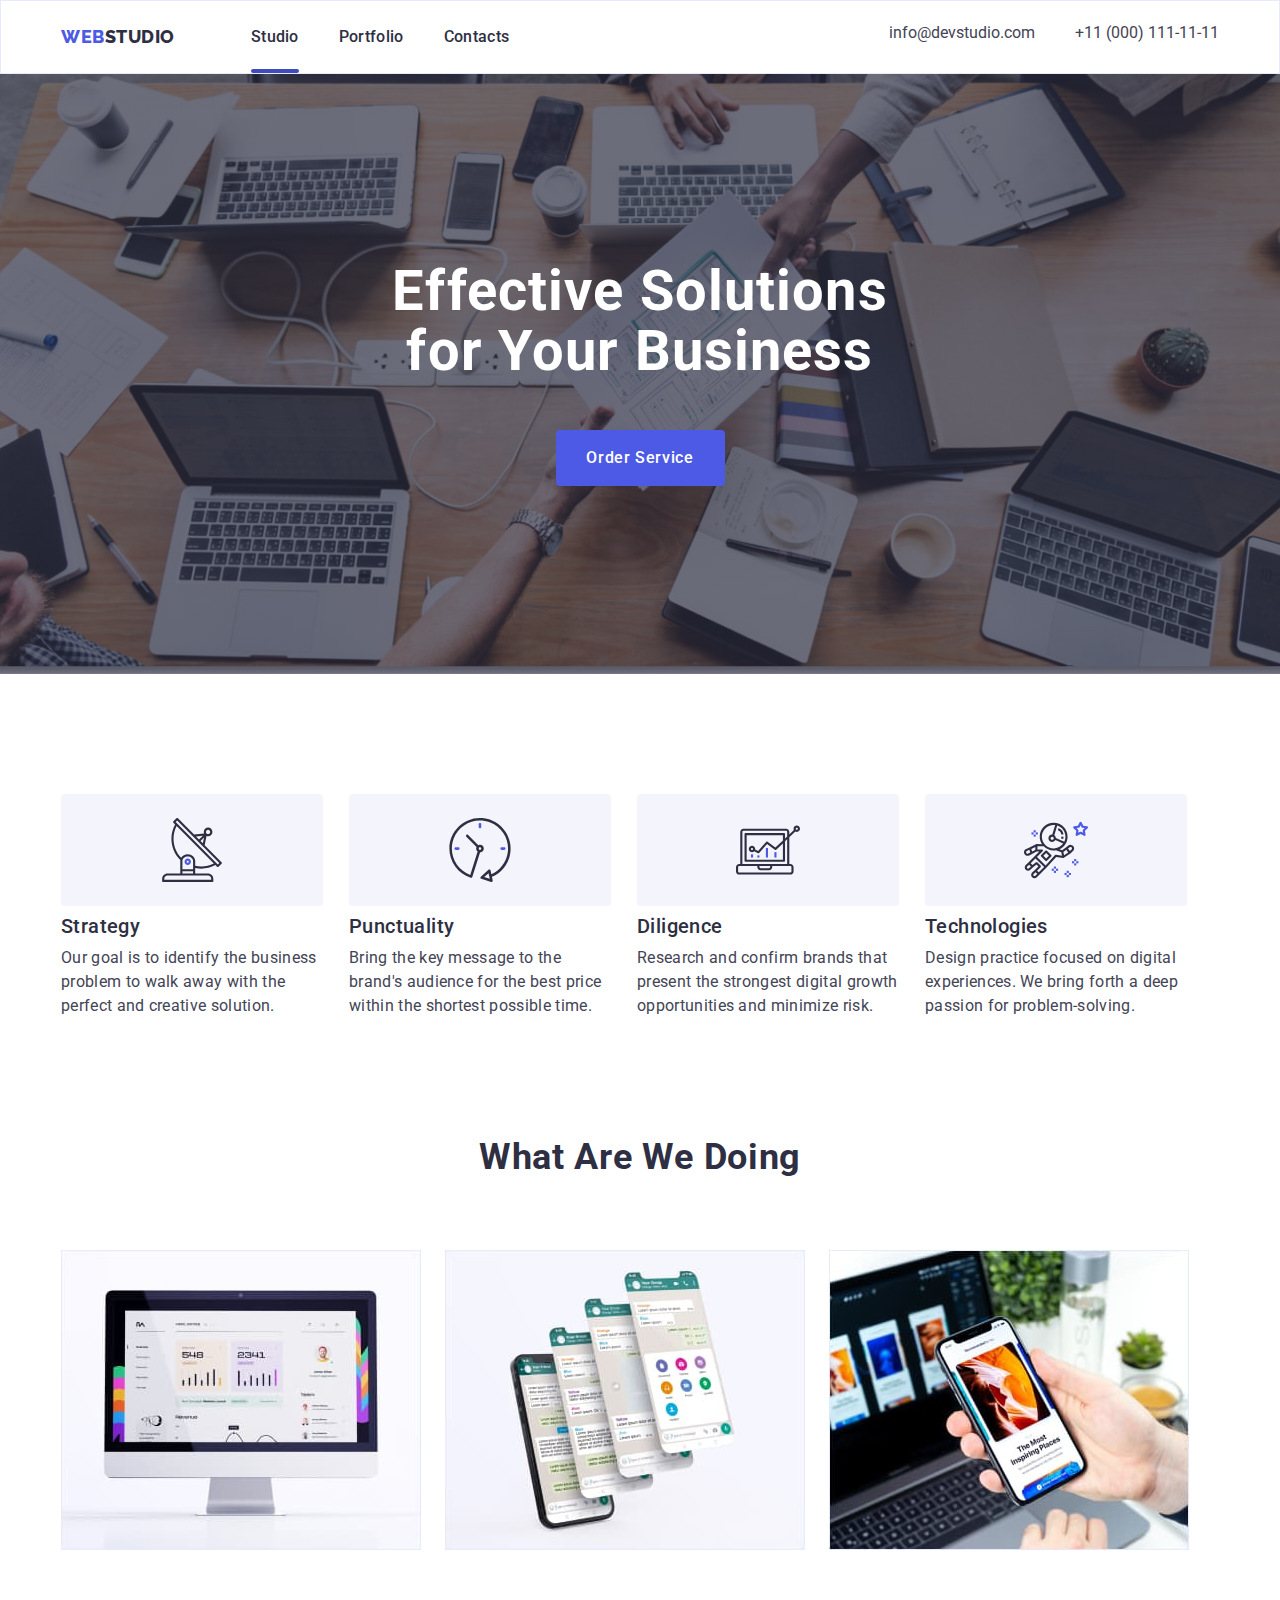
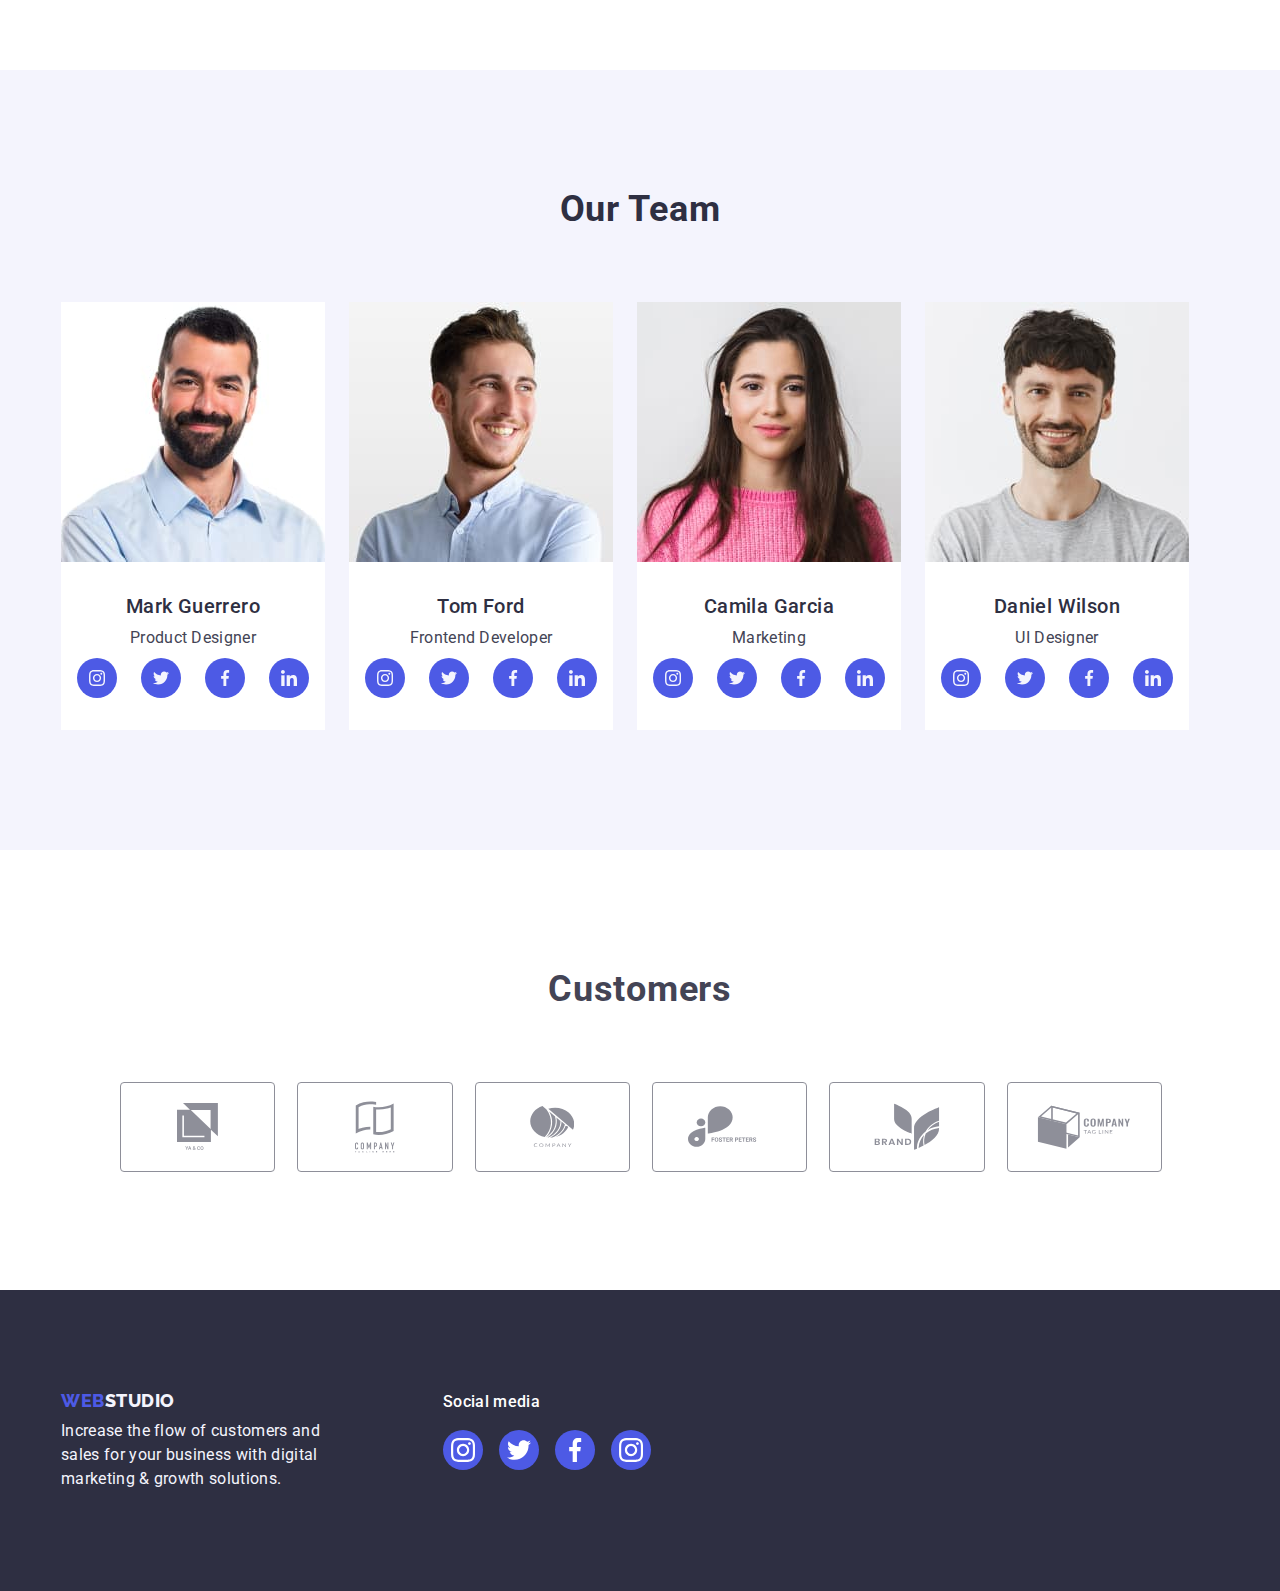
==== index.html @ bb065ab0 "new home work" ====
<!DOCTYPE html>
<html lang="en">
  <head>
    <meta charset="UTF-8" />
    <meta http-equiv="X-UA-Compatible" content="IE=edge" />
    <meta name="viewport" content="width=device-width, initial-scale=1.0" />
    <link rel="preconnect" href="https://fonts.googleapis.com" />
    <link rel="preconnect" href="https://fonts.gstatic.com" crossorigin />
    <link
      href="https://fonts.googleapis.com/css2?family=Raleway:wght@800&family=Roboto:wght@400;500;700&display=swap"
      rel="stylesheet"
    />
    <link
      rel="stylesheet"
      href="https://cdnjs.cloudflare.com/ajax/libs/modern-normalize/1.1.0/modern-normalize.min.css"
      integrity="sha512-wpPYUAdjBVSE4KJnH1VR1HeZfpl1ub8YT/NKx4PuQ5NmX2tKuGu6U/JRp5y+Y8XG2tV+wKQpNHVUX03MfMFn9Q=="
      crossorigin="anonymous"
      referrerpolicy="no-referrer"
    />
    <link rel="stylesheet" href="css/styles.css" />

    <title>webstudio</title>
  </head>
  <body>
    <!-- -----------------------------heder-----------------------  -->
    <header class="top-header">
      <div class="contejner header-cobntejner">
        <nav class="navigation">
          <a class="logo link" href="./index.html"
            >Web<span class="logo-color">Studio</span></a
          >
          <ul class="header-list list">
            <li class="header-item">
              <a class="header-link link curent" href="./index.html">Studio</a>
            </li>
            <li class="header-item">
              <a class="header-link link" href="./portfolio.html">Portfolio</a>
            </li>
            <li class="header-item">
              <a class="header-link link" href="">Contacts</a>
            </li>
          </ul>
        </nav>

        <address class="header-address">
          <ul class="header-address-list list">
            <li class="header-address-item">
              <a class="mail-list link" href="mailto:info@devstudio.com"
                >info@devstudio.com</a
              >
            </li>
            <li>
              <a class="mail-list link" href="tel:+110001111111"
                >+11 (000) 111-11-11</a
              >
            </li>
          </ul>
        </address>
      </div>
    </header>
    <main class="main-sektor">
      <!-- ---------------------------section1------------------------- -->

      <section class="hero">
        <div class="contejner hero-contejner">
          <h1 class="hero-text">Effective Solutions for Your Business</h1>
          <button class="hero-btn" data-modal-open type="button">Order Service</button>
        </div>
      </section>

      <!-- ----------------------------section2------------------------ -->
      <section class="setion-produkt-procesing">
        <div class="contejner products-procesing-contejner">
          <h2 class="hidden-sektion" hidden>main page</h2>
          <ul class="products-procesing list">
            <li class="list-produkt">
              <div class="produkt-item-wrap">
                <a class="produkt-icon-link" href="">
                  <svg class="produkt-icon" width="64" height="64">
                    <use href="./images/icons.svg#icon-antenna"></use>
                  </svg>
                </a>
                <h3 class="products-procesing-title">Strategy</h3>
                <p class="products-procesing-text">
                  Our goal is to identify the business problem to walk away with
                  the perfect and creative solution.
                </p>
              </div>
            </li>
            <li class="list-produkt">
              <div class="produkt-item-wrap">
                <a class="produkt-icon-link" href="">
                  <svg class="produkt-icon" width="64" height="64">
                    <use href="./images/icons.svg#icon-clock"></use>
                  </svg>
                </a>
                <h3 class="products-procesing-title">Punctuality</h3>
                <p class="products-procesing-text">
                  Bring the key message to the brand's audience for the best
                  price within the shortest possible time.
                </p>
              </div>
            </li>
            <li class="list-produkt">
              <div class="produkt-item-wrap">
                <a class="produkt-icon-link" href="">
                  <svg class="produkt-icon" width="64" height="64">
                    <use href="./images/icons.svg#icon-diagram"></use>
                  </svg>
                </a>
                <h3 class="products-procesing-title">Diligence</h3>
                <p class="products-procesing-text">
                  Research and confirm brands that present the strongest digital
                  growth opportunities and minimize risk.
                </p>
              </div>
            </li>
            <li class="list-produkt">
              <div class="produkt-item-wrap">
                <a class="produkt-icon-link" href="">
                  <svg class="produkt-icon" width="64" height="64">
                    <use href="./images/icons.svg#icon-astronaut"></use>
                  </svg>
                </a>
                <h3 class="products-procesing-title">Technologies</h3>
                <p class="products-procesing-text">
                  Design practice focused on digital experiences. We bring forth
                  a deep passion for problem-solving.
                </p>
              </div>
            </li>
          </ul>
        </div>
      </section>
      <!-- ----------------------------sectione3--------------------------- -->
      <section class="projekt">
        <div class="projekt-contejner contejner">
          <h2 class="projekt-title">What are we doing</h2>
          <ul class="projekt-list list">
            <li>
              <img
                class="projekt-foto"
                src="./images/section-3-index/img1.jpg"
                alt="komputer"
                height="300"
                width="360"
              />
            </li>
            <li>
              <img
                class="projekt-foto"
                src="./images/section-3-index/img2.jpg"
                alt="mesenges"
                height="300"
                width="360"
              />
            </li>
            <li>
              <img
                class="projekt-foto"
                src="./images/section-3-index/img3.jpg"
                alt="optimization"
                height="300"
                width="360"
              />
            </li>
          </ul>
        </div>
      </section>
      <!-- ----------------------------section4-------------------------- -->
      <section class="team-sektion">
        <div class="team-contejner contejner">
          <h2 class="team">Our Team</h2>
          <ul class="team-item list">
            <li class="team-list-foto">
              <img
                class="team-foto"
                src="./images/sektione-4-index/markguerrero.jpg"
                alt="Mark Guerrero Product Designer"
                height="260"
                width="264"
              />
              <div class="text-contejner">
                <h3 class="team-name">Mark Guerrero</h3>
                <p class="team-position">Product Designer</p>
                <ul class="team-soc-list list">
                  <li class="team-soc-item">
                    <a href="" class="team-soc-link link">
                      <svg class="team-icon" width="16" height="16">
                    <use href="./images/icons.svg#icon-instagram"></use>
                  </svg>
                    </a>
                  </li>
                  <li class="team-soc-item">
                    <a href="" class="team-soc-link link">
                      <svg class="team-icon" width="16" height="16">
                    <use href="./images/icons.svg#icon-twitter"></use>
                  </svg>
                    </a>
                  </li>
                  <li class="team-soc-item">
                    <a href="" class="team-soc-link link">
                      <svg class="team-icon" width="16" height="16">
                    <use href="./images/icons.svg#icon-facebook"></use>
                  </svg>
                    </a>
                  </li>
                  <li class="team-soc-item">
                    <a href="" class="team-soc-link link">
                      <svg class="team-icon" width="16" height="16">
                    <use href="./images/icons.svg#icon-linkedin"></use>
                  </svg>
                    </a>
                  </li>
                </ul>
              </div>
            </li>

            <li class="team-list-foto">
              <img
                class="team-foto"
                src="./images/sektione-4-index/fomford.jpg"
                alt="Tom Ford Frontend Developer"
                height="260"
                width="264"
              />
              <div class="text-contejner">
                <h3 class="team-name">Tom Ford</h3>
                <p class="team-position">Frontend Developer</p>
                <ul class="team-soc-list list">
                  <li class="team-soc-item">
                    <a href="" class="team-soc-link link">
                      <svg class="team-icon" width="16" height="16">
                    <use href="./images/icons.svg#icon-instagram"></use>
                  </svg>
                    </a>
                  </li>
                  <li class="team-soc-item">
                    <a href="" class="team-soc-link link">
                      <svg class="team-icon" width="16" height="16">
                    <use href="./images/icons.svg#icon-twitter"></use>
                  </svg>
                    </a>
                  </li>
                  <li class="team-soc-item">
                    <a href="" class="team-soc-link link">
                      <svg class="team-icon" width="16" height="16">
                    <use href="./images/icons.svg#icon-facebook"></use>
                  </svg>
                    </a>
                  </li>
                  <li class="team-soc-item">
                    <a href="" class="team-soc-link link">
                      <svg class="team-icon" width="16" height="16">
                    <use href="./images/icons.svg#icon-linkedin"></use>
                  </svg>
                    </a>
                  </li>
              </div>
            </li>

            <li class="team-list-foto">
              <img
                class="team-foto"
                src="./images/sektione-4-index/camilacarcia.jpg"
                alt="Camila Garcia Marketing"
                height="260"
                width="264"
              />
              <div class="text-contejner">
                <h3 class="team-name">Camila Garcia</h3>
                <p class="team-position">Marketing</p>
                <ul class="team-soc-list list">
                  <li class="team-soc-item">
                    <a href="" class="team-soc-link link">
                      <svg class="team-icon" width="16" height="16">
                    <use href="./images/icons.svg#icon-instagram"></use>
                  </svg>
                    </a>
                  </li>
                  <li class="team-soc-item">
                    <a href="" class="team-soc-link link">
                      <svg class="team-icon" width="16" height="16">
                    <use href="./images/icons.svg#icon-twitter"></use>
                  </svg>
                    </a>
                  </li>
                  <li class="team-soc-item">
                    <a href="" class="team-soc-link link">
                      <svg class="team-icon" width="16" height="16">
                    <use href="./images/icons.svg#icon-facebook"></use>
                  </svg>
                    </a>
                  </li>
                  <li class="team-soc-item">
                    <a href="" class="team-soc-link link">
                      <svg class="team-icon" width="16" height="16">
                    <use href="./images/icons.svg#icon-linkedin"></use>
                  </svg>
                    </a>
                  </li>
              </div>
            </li>

            <li class="team-list-foto">
              <img
                class="team-foto"
                src="./images/sektione-4-index/danielwilson.jpg"
                alt="Daniel Wilson UI Designer"
                height="260"
                width="264"
              />
              <div class="text-contejner">
                <h3 class="team-name">Daniel Wilson</h3>
                <p class="team-position">UI Designer</p>
                <ul class="team-soc-list list">
                  <li class="team-soc-item">
                    <a href="" class="team-soc-link link">
                      <svg class="team-icon" width="16" height="16">
                    <use href="./images/icons.svg#icon-instagram"></use>
                  </svg>
                    </a>
                  </li>
                  <li class="team-soc-item">
                    <a href="" class="team-soc-link link">
                      <svg class="team-icon" width="16" height="16">
                    <use href="./images/icons.svg#icon-twitter"></use>
                  </svg>
                    </a>
                  </li>
                  <li class="team-soc-item">
                    <a href="" class="team-soc-link link">
                      <svg class="team-icon" width="16" height="16">
                    <use href="./images/icons.svg#icon-facebook"></use>
                  </svg>
                    </a>
                  </li>
                  <li class="team-soc-item">
                    <a href="" class="team-soc-link link">
                      <svg class="team-icon" width="16" height="16">
                    <use href="./images/icons.svg#icon-linkedin"></use>
                  </svg>
                    </a>
                  </li>
              </div>
            </li>
          </ul>
        </div>
      </section>

      <!-- ----------------------------sektion 5-------------------------- -->

      <section class="customers">
        <h2 class="customers-title">customers</h2>
        <ul class="customers-list list">
          <li class="customers-item">
            <a href="" class="customers-link link">
              <svg class="custom-icon" width="41" height="47">
                <use href="./images/icons.svg#icon-group1"></use>
              </svg>
            </a>
          </li>
          <li class="customers-item">
            <a href="" class="customers-link link">
              <svg class="custom-icon" width="40" height="52">
                <use href="./images/icons.svg#icon-group2"></use>
              </svg>
            </a>
          </li>
          <li class="customers-item">
            <a href="" class="customers-link link">
              <svg class="custom-icon" width="44" height="41">
                <use href="./images/icons.svg#icon-group3"></use>
              </svg>
            </a>
          </li>
          <li class="customers-item">
            <a href="" class="customers-link link">
              <svg class="custom-icon" width="84" height="41">
                <use href="./images/icons.svg#icon-group4"></use>
              </svg>
            </a>
          </li>
          <li class="customers-item">
            <a href="" class="customers-link link">
              <svg class="custom-icon" width="104" height="47">
                <use href="./images/icons.svg#icon-group5"></use>
              </svg>
            </a>
          </li>
          <li class="customers-item">
            <a href="" class="customers-link link">
              <svg class="custom-icon" width="94" height="44">
                <use href="./images/icons.svg#icon-group6"></use>
              </svg>
            </a>
          </li>
        </ul>
      </section>
    </main>
    <!--------------------- footer ----------------- -->

    <footer class="bottom-sektion">
      <div class="contejner">
        <ul class="footer-list list" >
          <li class="footer-item">
            <a class="logo-footer link" href="./index.html"
              >Web<span class="logo-color-footer">Studio</span></a>
            <p class="footer-text">
              Increase the flow of customers and sales for your business with
              digital marketing & growth solutions.
            </p>
          </li>
          <li>
            <p class="social-text">Social media</p>
            <ul class="footer-soc-list list">
                  <li class="footer-soc-item">
                    <a href="" class="footer-soc-link link">
                      <svg class="footer-icon" width="24" height="24">
                    <use href="./images/icons.svg#icon-instagram"></use>
                  </svg>
                    </a>
                  </li>
                  <li class="footer-soc-item">
                    <a href="" class="footer-soc-link link">
                      <svg class="footer-icon" width="24" height="24">
                    <use href="./images/icons.svg#icon-twitter"></use>
                  </svg>
                    </a>
                  </li>
                  <li class="footer-soc-item">
                    <a href="" class="footer-soc-link link">
                      <svg class="footer-icon" width="24" height="24">
                    <use href="./images/icons.svg#icon-facebook"></use>
                  </svg>
                    </a>
                  </li>
                  <li class="footer-soc-item">
                    <a href="" class="footer-soc-link link">
                      <svg class="footer-icon" width="24" height="24">
                    <use href="./images/icons.svg#icon-instagram"></use>
                  </svg>
                </a>
          </li>
        </ul>
      </div>
    </footer>
    <div class="backdrop is-hidden" data-modal>
      <div class="modal">
        <button class="modal-btn" type="button"  data-modal-close>x</button>
    </div>
    <script src="./js/modal.js">

    </script>
  <script src="https: //unpkg.com/aos@2.3.1/dist/aos.js"></script>
  <script>
    AOS. init(); 
  </script>
  </body>
</html>
---- css/styles.css ----
body{ max-width: 1440px;
font-family: "Roboto", sans-serif;
color: #434455;
background-color: #FFFFFF;
padding: 0;
margin: 0 auto;
}
.list{ list-style: none; 
    padding: 0;
    margin: 0;
}

h1, h2, h3, h4, h5, h6{ margin: 0; }

p{ margin: 0;}


.link{ text-decoration: none;

}
:root {
    --color-slate: #8E8F99;
    --brand-color: #3f51b5;
    --color-ocean: #404BBF;}

/* -----------heder----------- */
.top-header{border: solid 1px #E7E9FC;
    box-shadow: 
    0px 2px 1px rgba(46, 47, 66, 0.08),
    0px 1px 1px rgba(46, 47, 66, 0.16),
    0px 1px 6px rgba(46, 47, 66, 0.08);
}
.navigation{
    display: flex;
    margin-right: auto;
    

}
.contejner{
width: 1158px;
margin: auto;
padding: 0 15px;


}
.header-cobntejner{
    display: flex;
}
.logo{ 
    font-family: "Raleway", sans-serif;
    font-style: normal;
    font-weight: 800;
    font-size: 18px;
    line-height: 1.17;
    display: flex;
    align-items: center;
    letter-spacing: 0.03em;
    text-transform: uppercase;
    color:#4d5ae5;
    margin-right: 76px;


}
.logo-color{
color:#2e2f42
}


.header-list{
display: flex;

}


.header-link{
    display: flex;
    font-weight: 500;
    font-size: 16px;
    line-height: 1.5;
    align-items: center;
    letter-spacing: 0.02em;
    color: #2E2F42;
    padding-top: 24px;
    padding-bottom: 24px;

}

.header-link:is(:hover, :focus){ color:#404BBF;
transition: transform 250ms linear;
}

.curent{
    position: relative;
}

.curent::after {
    content: "";
    width: 100%;
    height: 4px;
    left: 0;
    bottom: 0;
    position: absolute;
    border-radius: 2px;
    background-color: #404BBF;
}

.header-item{margin-right: 40px;}

.header-address{
padding: 20px 0;
}
.header-address-list{
    display: flex;
    gap: 40px;
}
.header-address-item{
    
}

.mail-list{
    font-style: normal;
    font-weight: 400;
    font-size: 16px;
    line-height: 1.5;;
    color: #434455;
    gap: 40px;
}

.mail-list:is(:hover, :focus) {
    color: #404BBF
}

/* -----------section1----------- */
.hero{
    background: #2E2F42;
    background-image:linear-gradient(
        rgba(46, 47, 66, 0.7),
        rgba(46, 47, 66, 0.7)
    ),
    url(../images/hero_bg.jpg);
    background-repeat: no-repeat;
    background-position: center;
    background-size: cover;
    padding: 188px 0;
}
.hero-contejner{

}
.hero-text{
    max-width: 496px;
    font-weight: 700;
    font-size: 56px;
    line-height: 1.07;
    text-align: center;
    letter-spacing: 0.02em;
    color: #FFFFFF;
    margin: auto;
    margin-bottom: 48px;
}


.hero-btn{
    width: 169px;
    height: 56px;
    font-family: "Roboto", sans-serif;
    font-weight: 500;
    font-size: 16px;
    line-height: 1.5;
    display: block;
    align-items: center;
    letter-spacing: 0.04em;
    color: #FFFFFF;
    background: #4D5AE5;
    margin: auto;
    border-radius: 4px;
    border: none;
}

    .hero-btn:is(:hover, :focus) {
    background-color: #404BBF;
    cursor: pointer;
    border: none;}
    



/* ---------------------------------section2------------------------ */
.setion-produkt-procesing{
    padding: 120px 0;
}

.hidden-sektion{
    
}
.products-procesing-contejner{

}

.products-procesing{
display: flex;
}
.products-procesing-title{
    font-weight: 500;
    font-size: 20px;
    line-height: 1.2;
    letter-spacing: 0.02em;
    color: #2E2F42;
    margin-bottom: 8px;
    

}
.produkt-svg-images{
margin-bottom: 8PX;
}
.list-produkt{
    margin-right: 24px;

}

.produkt-item-wrap{
}



.produkt-icon-link{
    width: 262px;
    height: 112px;   
    background: #F4F4FD;
    border-radius: 4px;
    display: flex;
    align-items: center;
    justify-content: center;
    margin-bottom: 8px;
}

.produkt-icon{

}
.products-procesing-text{
    font-weight: 400;
    font-size: 16px;
    line-height: 1.5;
    letter-spacing: 0.02em;
    color: #434455;
    width: 264px;
    
}





/* -----------section3----------- */
.projekt{
padding-bottom: 120px;
}
.projekt-title{
    text-align: center;
    font-weight: 700;
    font-size: 36px;
    line-height: 1.11;
    letter-spacing: 0.02em;
    text-transform: capitalize;
    color: #2e2f42;
    margin: auto;
    margin-bottom: 72px;

}
.projekt-contejner{
    display: flex;
    flex-wrap: wrap;

}

.projekt-list{
    display: flex;
    gap: 24px ;
}
.projekt-foto{
display: block;
    width: 100%;
    height: auto;
}
/* -----------section4----------- */
.team-sektion{
    background-color: #F4F4FD;
    padding: 120px 0;

}

.team-contejner{


}
.team{
    font-weight: 700;
    font-size: 36px;
    line-height: 1.11;
    text-align: center;
    letter-spacing: 0.02em;
    text-transform: capitalize;
    color:#2e2f42;
    margin-bottom: 72px;


}
.team-item{
    display: flex;
    gap: 24px;

}

.team-list-foto{
background-color: #FFFFFF;

}

.team-foto{display: block;
    width: 100%;
    height: auto;

}
.text-contejner{
    padding: 32px 0;
}


.team-name{
    font-weight: 500;
    font-size: 20px;
    line-height: 1.2;
    text-align: center;
    letter-spacing: 0.02em;
    color: #2E2F42;
    margin-bottom: 8px;
}
.team-position{
    font-weight: 400;
    font-size: 16px;
    line-height: 1.5;
    text-align: center;
    letter-spacing: 0.02em;
    margin-bottom: 8px;
}

.team-soc-list {
    display: flex;
    justify-content: center;
    gap: 24px;
}

.team-soc-item {
    width: 40px;
    height: 40px;
}

.team-soc-link {
    width: 100%;
    height: 100%;
    border-radius: 50%;
    background-color: #4D5AE5;
    display: flex;
    align-items: center;
    justify-content: center;
}
.team-soc-link:is(:hover, focus){
    background-color: #404BBF;
}
.team-icon{
    fill: #F4F4FD;
}
.team-foto{

}
/* ------------------sektion 5------------------- */
.customers {padding: 120px;
}

.customers-title {font-family: 'Roboto';
    font-style: normal;
    font-weight: 700;
    font-size: 36px;
    line-height: 1.11;
    text-align: center;
    letter-spacing: 0.02em;
    text-transform: capitalize;
    margin-bottom: 72px;
}

.customers-list {
    display: flex;
    justify-content: center;
    gap: 24px;
}
.customers-link:is(:hover, :focus){
border-color: #404BBF;
    transition: transform 250ms linear;
}
.customers-item {
    width: 168px;
    height: 88px;
}



.customers-link {
    width: 100%;
    height: 100%;
    display: flex;
    align-items: center;
    justify-content: center;
    border: 1px solid #8E8F99;
    border-radius: 4px;
    color: var(--color-slate)
}
.custom-icon {
    fill: var(--color-slate);
}
.customers-link:hover > .custom-icon{
    fill: var(--color-ocean)
}



/* -----------footer----------- */
.bottom-sektion{
    background-color: #2e2f42;
    padding: 100px 0;
}
.footer-list{
    display: flex;

}
.footer-item{

}
.logo-footer{
margin-bottom: 8px;
}

.footer-text {

}
.social-text{
    font-family: 'Roboto';
    font-style: normal;
    font-weight: 500;
    font-size: 16px;
    line-height: 1.5;
    letter-spacing: 0.02em;
    color: #FFFFFF;
    margin-bottom: 16px;
}
.logo-color-footer{
    color: #f4f4fd;
}
.logo-footer{
    font-family: "Raleway", sans-serif;
    font-style: normal;
    font-weight: 800;
    font-size: 18px;
    line-height: 1.17;
    display: flex;
    align-items: center;
    letter-spacing: 0.03em;
    text-transform: uppercase;
    color: #4d5ae5

}

.footer-text{
    font-weight: 400;
    font-size: 16px;
    line-height: 1.5;
    letter-spacing: 0.02em;
    color: #f4f4fd;
    width: 262px;
    margin-right: 120px;
}

.social-text {}

.footer-soc-list {
    display: flex;
    justify-content: center;
    gap: 16px;}

.footer-soc-item {
    width: 40px;
    height: 40px;
    display: inline-block;
}
.footer-soc-item :is(:hover, :focus) {
    background: #31D0AA;
    transition: transform 250ms linear;

}

.footer-soc-link {
    width: 100%;
    height: 100%;
    border-radius: 50%;
    background-color: #4D5AE5;
    display: flex;
    align-items: center;
    justify-content: center;
}


.footer-icon {
    fill: #FFFFFF ;
}
/* ------------------ sektione1(portfolio) ------------- */
.main-sektion{
    padding-top: 96px;
    padding-bottom: 120px ;
}

.filters{

}
.portrtfolio-list {
    display: flex;
    padding-left: 0;
    margin-bottom: 72px ;
    justify-content: center;
    gap: 24px;

}
img{display: block;
max-width: 100%;
height: auto;}
.portfolio-item{
}

.filters-btn{
    font-family: "Roboto", sans-serif;
    font-weight: 500;
    font-size: 16px;
    line-height: 1.5;
    display: flex;
    align-items: center;
    text-align: center;
    letter-spacing: 0.04em;
    color: #4d5ae5;
    background-color:#F4F4FD transparent;
    cursor: pointer;
    padding: 12px 24px 12px 24px;
    border-radius: 4px;
    display: flex;
    border: 1px solid #E7E9FC;
    flex-direction: row;
    align-items: center;
    height: 48px;
    background: #F4F4FD;
}

    .filters-btn:is(:hover, :focus) {
    color: #FFFFFF;
    background-color: #404BBF;
    cursor: pointer;
    box-shadow:
    0px 1px 6px rgba(46, 47, 66, 0.08),
    0px 1px 1px rgba(46, 47, 66, 0.16),
    0px 2px 1px rgba(46, 47, 66, 0.08);
}
.btn-contejner{
    border: bottom, left, right,#E7E9FC  1px; 
    padding: 32px;
}
/* ------------------ sektione2 (portfolio) ------------- */
.sektion-btn{

}
.lisr-item-btn{


}

.btn-list {
    display: flex;
    flex-wrap: wrap;
    gap: 48px 24px;
}

.lisr-item-btn {}

.contejner-porfolio-wrap {
    position: relative;
    overflow: hidden;
}

.img-btn {
    display: block;
    ;
}

.lisr-item-btn:hover {
    box-shadow:
        0px 1px 6px rgba(46, 47, 66, 0.08),
        0px 1px 1px rgba(46, 47, 66, 0.16),
        0px 2px 1px rgba(46, 47, 66, 0.08);
}

.lisr-item-btn:hover .portfolio-cover-text {
    transform: translate(0);
}

.portfolio-cover-text {
    position: absolute;
    padding: 40px;
    top: 0;
    background-color: #4D5AE5;
    font-size: 18px;
    font-weight: 600;
    color: #ffffff;
    height: 100%;
    transform: translateY(100%);
    transition: transform 250ms ease-in-out;
    overflow: auto;
}

.sektion-btn-name-app {
    font-weight: 500;
    font-size: 20px;
    line-height: 1.2;
    letter-spacing: 0.02em;
    color: #2E2F42;
    margin-bottom: 8px;
}

.sektion-btn-text {
    font-weight: 400;
    font-size: 16px;
    line-height: 1.5;
    letter-spacing: 0.02em;
    color: #434455;
}

.btn-contejner {
    border-right-width: 1px;
    border-right-style: solid;
    border-right-color: #E7E9FC;
    border-bottom-width: 1px;
    border-bottom-style: solid;
    border-bottom-color: #E7E9FC;
    border-left-width: 1px;
    border-left-style: solid;
    border-left-color: #E7E9FC;}

.backdrop{
    position: fixed;
    top: 0;
    width: 100%;
    height: 100%;
    background-color: rgba(46, 47, 66, 0.4);
    transition: opacity 250ms ease-in-out, visibility 250ms ease-in-out;
}

.modal{
    width: 408px;
    min-height: 576px;
    background-color: #fff;
    border-radius: 4px;
    position: absolute;
    top: 50%;
    left: 50%;
    transform: translate(-50%, -50%) scale(1);
    transition: transform 250ms ease-in-out;
    padding: 20px;
}
.backdrop.is-hidden .modal{
    transform: translate(-50%, -50%) scaleY(0);
}

.modal-btn{
    width: 24px;
    height: 24px;
    border-radius: 50px;
    border-color: transparent;
    display: block;
    margin-left: auto;
    fill: #8E8F99;
    border: solid 1px #999;
}
.modal:hover{fill: #404bbf;

}
.is-hidden{
opacity: 0;
visibility: hidden;
pointer-events: none;
}
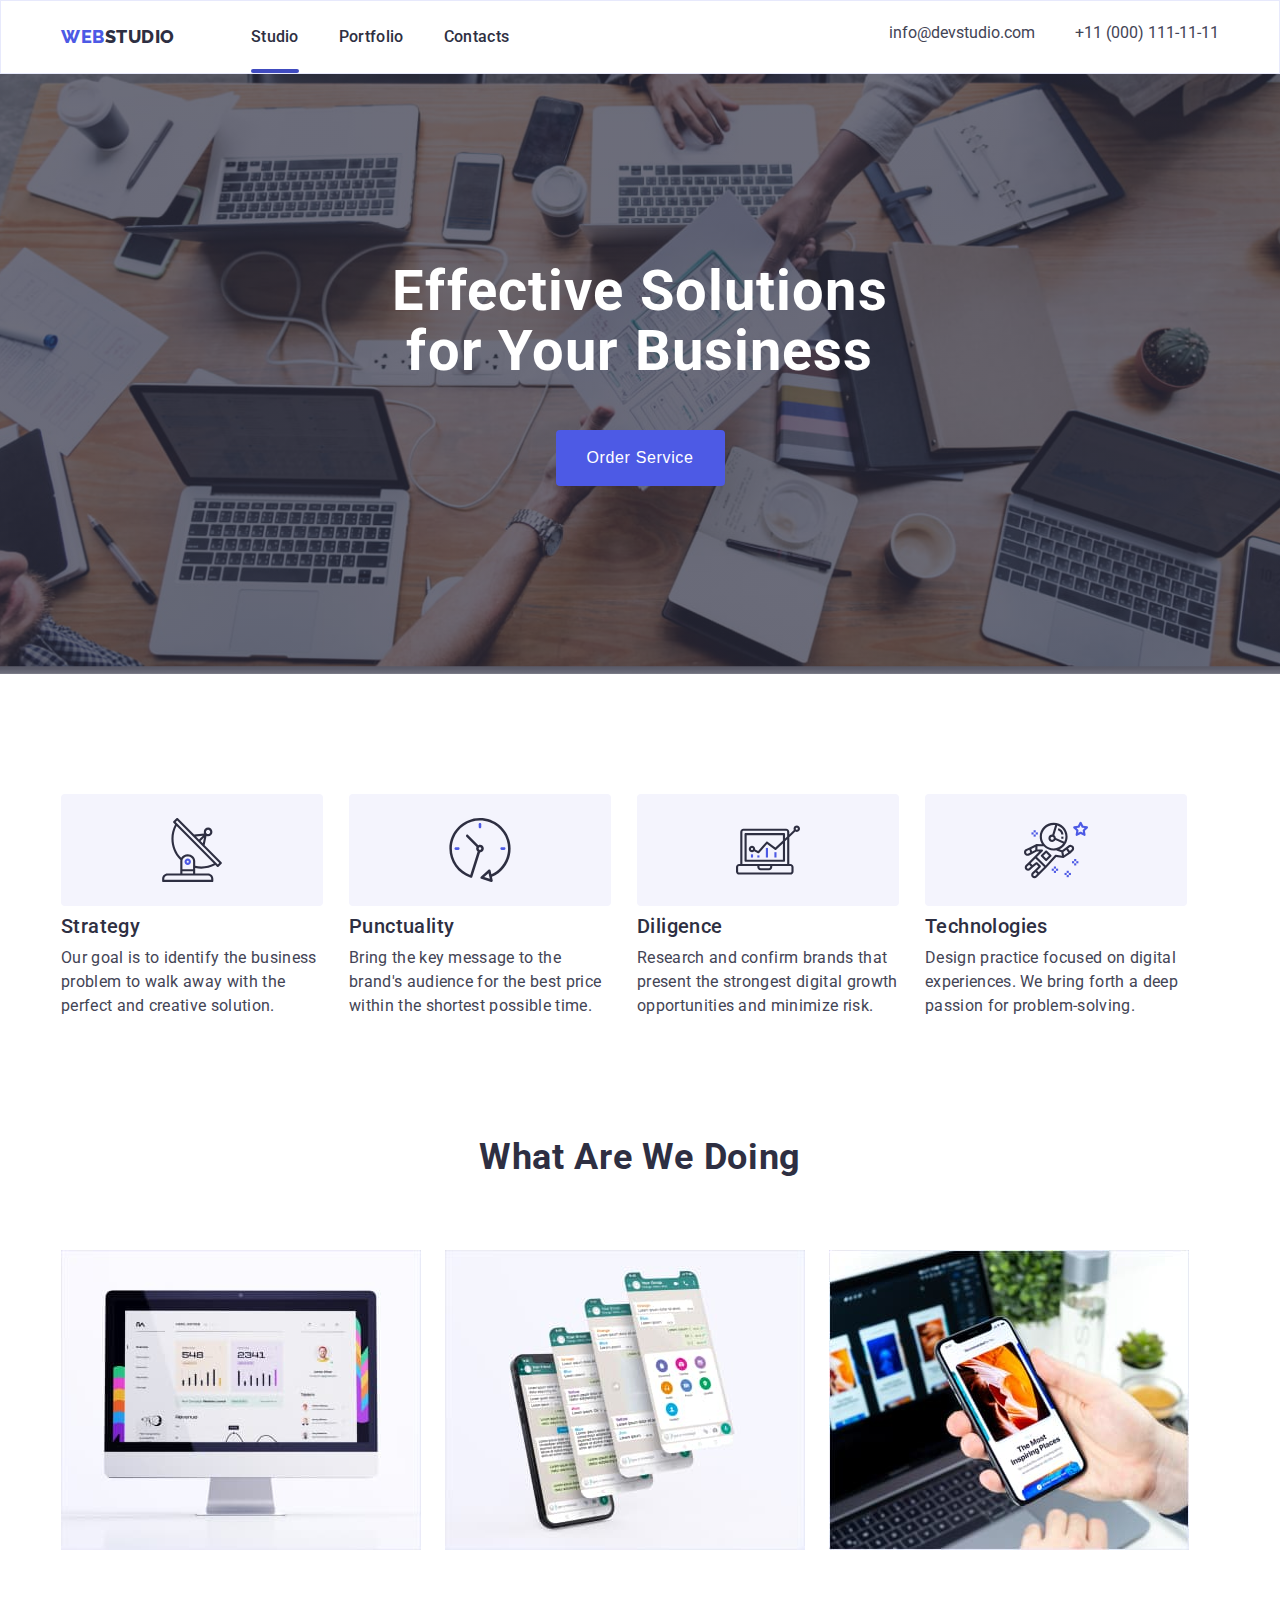
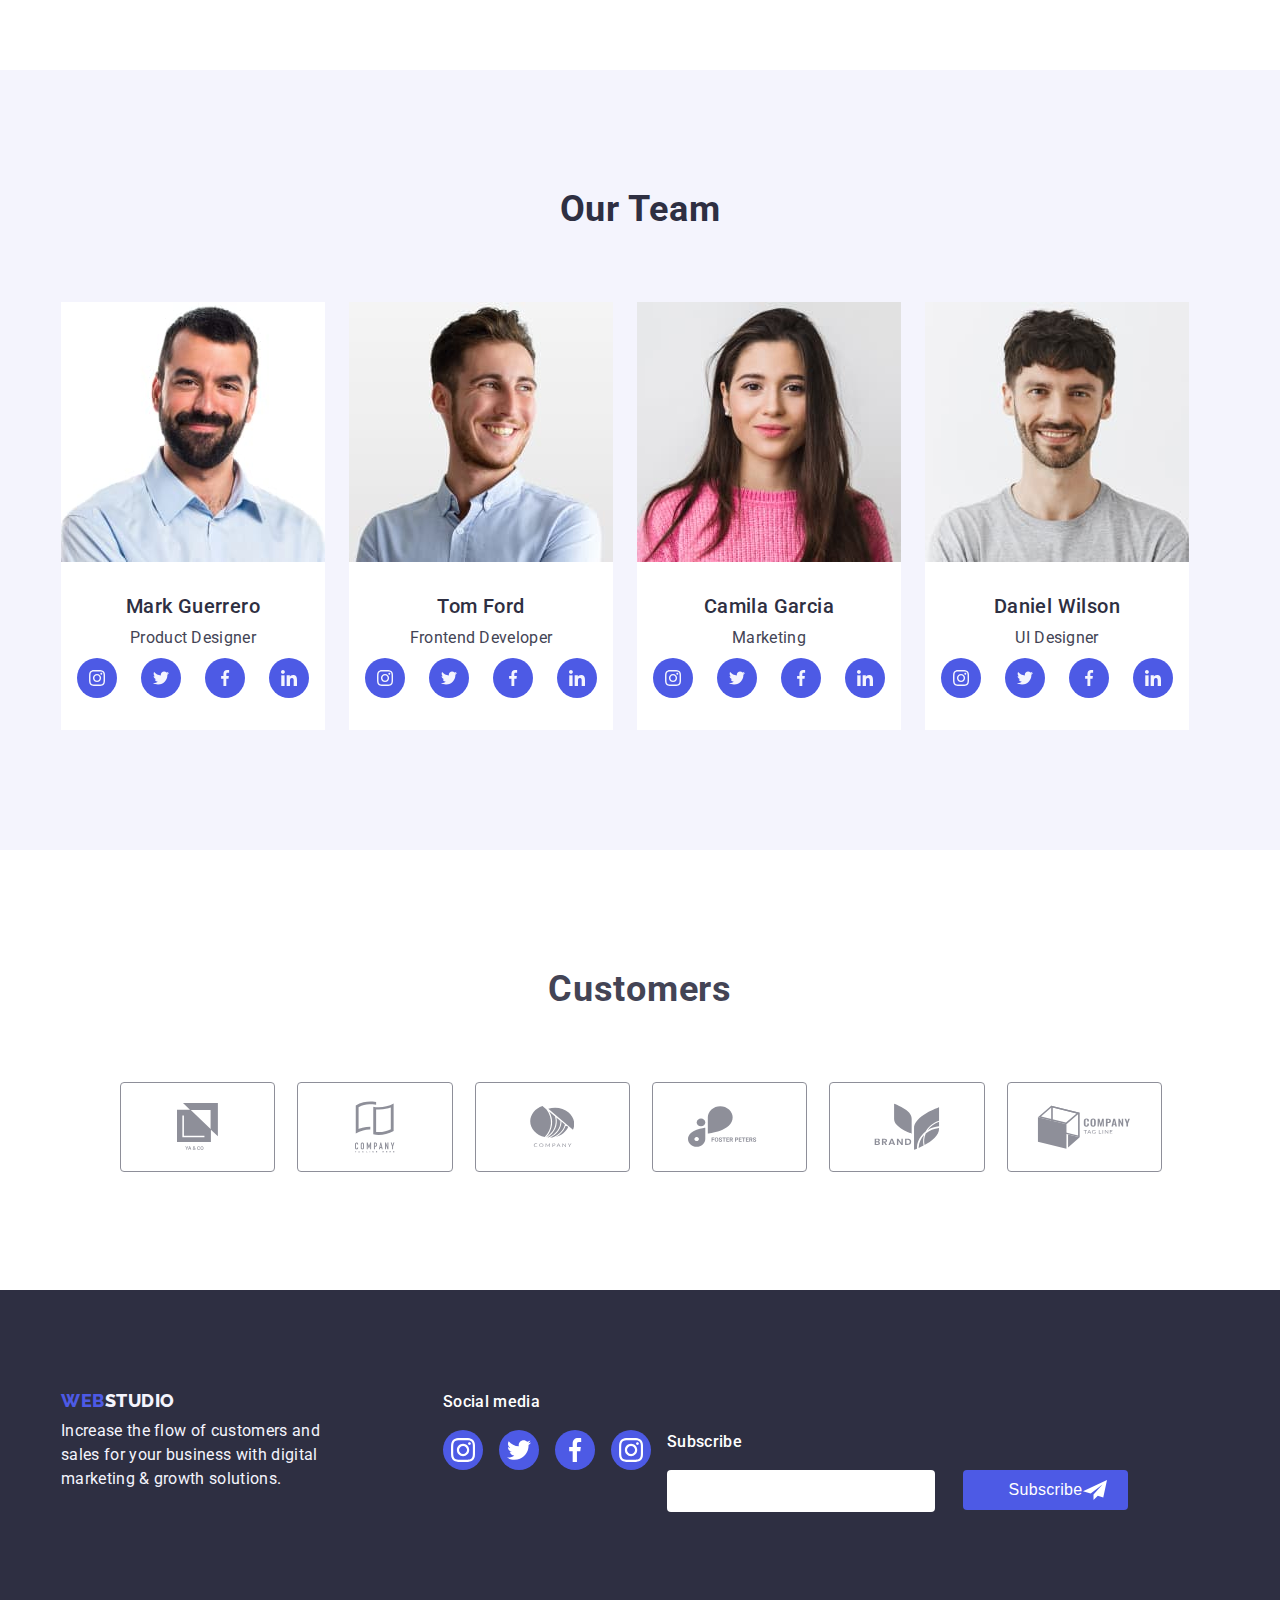
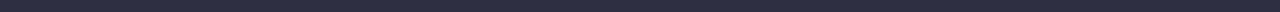
==== commit ce4083c0: "update" ====
--- a/index.html
+++ b/index.html
@@ -442,12 +442,97 @@
                   </svg>
                 </a>
           </li>
+          <li class="subscribe-sectione">
+            <form>
+            <div class="sub-btn-wrap">
+            <label >
+              <span class="subscribe-titel">Subscribe</span>
+              <div></div><input 
+              name="email"
+              class="sub-input"
+              type="email"
+              required="E-mail">
+            </label>
+            <button class="sub-btn">Subscribe<svg class="sub-icons" weigth="24px" height="24px">
+              <use href="./images/icons.svg#icon-frame"></use></svg></button></div></div></form>
+          </li>
         </ul>
       </div>
     </footer>
+    <!-- -------------------------------modal--------------------------------- -->
     <div class="backdrop is-hidden" data-modal>
       <div class="modal">
         <button class="modal-btn" type="button"  data-modal-close>x</button>
+        <p class="modal-titel">Leave your contacts and we will call you back</p>
+        <form class="modal-form">
+          <div class="input-contejner">
+            <label  class="modal-label">
+              <span class="label-text">
+              Name
+            </span>
+            <div class="modal-wrap">
+              <input 
+            type="text" 
+            name="name" 
+            class="modal-input" 
+            placeholder="" required />
+          </label>
+          <svg class="modal-icons" weith="18" height="24">
+              <use href="./images/icons.svg#icon-person">
+              </use>
+            </svg></div></div>
+            <div class="input-contejner">
+          <label  class="modal-label">
+            <span class="label-text">
+              Phone
+            </span>
+            <div class="modal-wrap">
+              <input 
+            type="text" 
+            name="name" 
+            class="modal-input" 
+            placeholder=""/>
+            </label>
+            <svg class="modal-icons" weith="18" height="24">
+              <use href="./images/icons.svg#icon-phone-black-18dp-1">
+              </use>
+            </svg></div></div>
+            <div class="input-contejner">
+          <label  class="modal-label">
+            <span class="label-text">
+              Email
+            </span>
+            <div class="modal-wrap">
+              <input 
+            type="email" 
+            name="name" 
+            class="modal-input" 
+            placeholder="" required />
+            </label>
+            <svg class="modal-icons" weith="18" height="24">
+              <use href="./images/icons.svg#icon-email">
+              </use>
+            </svg></div></div>
+            <div class="input-contejner">
+          <label class="modal-label" 
+            for="user-text">Comments<textarea 
+            name="user-text" 
+            id="user-text" 
+            class="modal-textarea" 
+            placeholder="Text input"></textarea></label></div>
+
+            <div class="input-contejner"  >
+              <input 
+              class="input-check visuallv-hidden" 
+              id="privacy" 
+              name="privacy"
+              type="checkbox"
+              value="tru">
+              <label class="check-text" for="privacy" >&nbsp I accept the terms and conditions of the <a href="privaci polici"> &nbspPrivaci Polici</a></label>
+            </div>
+          
+          <button type="submit" class="send-btn">Send</button> 
+        </form>
     </div>
     <script src="./js/modal.js">
 
--- a/css/styles.css
+++ b/css/styles.css
@@ -112,9 +112,6 @@
 .header-address-list{
     display: flex;
     gap: 40px;
-}
-.header-address-item{
-    
 }
 
 .mail-list{
@@ -143,9 +140,7 @@
     background-size: cover;
     padding: 188px 0;
 }
-.hero-contejner{
-
-}
+
 .hero-text{
     max-width: 496px;
     font-weight: 700;
@@ -162,7 +157,6 @@
 .hero-btn{
     width: 169px;
     height: 56px;
-    font-family: "Roboto", sans-serif;
     font-weight: 500;
     font-size: 16px;
     line-height: 1.5;
@@ -478,12 +472,17 @@
     margin-right: 120px;
 }
 
-.social-text {}
+.social-text {
+    width: 208px;
+    display: flex;
+}
 
 .footer-soc-list {
     display: flex;
     justify-content: center;
-    gap: 16px;}
+    gap: 16px;
+
+}
 
 .footer-soc-item {
     width: 40px;
@@ -636,7 +635,29 @@
     letter-spacing: 0.02em;
     color: #434455;
 }
-
+.sub-btn{
+    width: 165px;
+    height: 40px;
+    border-radius: 4px;
+    background-color: #4D5AE5;
+    border: none;
+    color: #FFFFFF;
+    font-weight: 500;
+    font-size: 16px;
+    line-height: 24px;
+    letter-spacing: 0.02em;
+    color: #FFFFFF;
+}
+.sub-btn-wrap{
+
+}
+.sub-icons{
+width: 24px;
+height: 24px;
+position: absolute;
+fill: #FFFFFF;
+
+}
 .btn-contejner {
     border-right-width: 1px;
     border-right-style: solid;
@@ -646,12 +667,39 @@
     border-bottom-color: #E7E9FC;
     border-left-width: 1px;
     border-left-style: solid;
-    border-left-color: #E7E9FC;}
+    border-left-color: #E7E9FC;
+}
+
+.subscribe-sectione{
+
+}
+
+
+.subscribe-titel{
+    font-weight: 500;
+    font-size: 16px;
+    line-height: 24px;
+    letter-spacing: 0.02em;
+    color: #FFFFFF; display: flex;
+
+}
+.sub-input{
+    width: 264px;
+    height: 40px;
+    margin: 16px 24px 0 0;
+    border-radius: 4px;
+    border: none;
+    font-style: normal;
+    font-weight: 400;
+    font-size: 12px;
+}
+
+/* -----------------------------MODAL---------------------------- */
 
 .backdrop{
     position: fixed;
     top: 0;
-    width: 100%;
+    width: 1440px;
     height: 100%;
     background-color: rgba(46, 47, 66, 0.4);
     transition: opacity 250ms ease-in-out, visibility 250ms ease-in-out;
@@ -659,7 +707,7 @@
 
 .modal{
     width: 408px;
-    min-height: 576px;
+    min-height: 584px;
     background-color: #fff;
     border-radius: 4px;
     position: absolute;
@@ -683,11 +731,137 @@
     fill: #8E8F99;
     border: solid 1px #999;
 }
-.modal:hover{fill: #404bbf;
-
-}
+
+
 .is-hidden{
 opacity: 0;
 visibility: hidden;
 pointer-events: none;
+}
+.modal-titel{ 
+    font-style: 16px;
+    font-weight: 500;
+    text-align: center;
+    line-height: 24px;
+    letter-spacing: 0.02em;
+    color: #2E2F42;
+    margin-top: 24px;
+    margin-bottom: 16px;
+}
+.modal-wrap{
+    position: relative;
+}
+
+.modal-input{
+    width: 100%;
+    height: 40px;
+    border: 1px solid rgba(46, 47, 66, 0.4);
+    border-radius: 4px;
+    padding-left: 38px;
+    outline: transparent;
+    
+}
+
+.modal-input:focus {
+    border-color: #4D5AE5;
+}
+
+.modal-input:focus + .modal-icons {
+    fill: #4D5AE5;
+}
+
+.modal-icons{width: 18px;
+    position: absolute;
+    left: 16px;
+    top: 50%;
+    transform: translateY(-50%);
+}
+
+.input-contejner{
+    margin-bottom: 8px;
+}
+
+.modal-label {
+    font-weight: 400;
+    font-size: 12px;
+    letter-spacing: 0.01em;
+    color: #8E8F99;
+}
+
+.modal-label::placeholder{
+    font-size: 12px;
+    color:rgba(46, 47, 66, 0.4);
+}
+
+.modal-label span{
+    display: block;
+    margin-bottom: 4px;
+}
+
+.send-btn{
+    display: flex;
+    width: 169px;
+    height: 56px;
+    align-items: center;
+    background: #4D5AE5;
+    box-shadow: 0px 4px 4px rgba(0, 0, 0, 0.15);
+    border-radius: 4px;
+    font-weight: 500;
+    font-size: 16px;
+    line-height: 1.5;
+    color: #FFFFFF;
+    border: none;
+    margin: 0 auto;
+    letter-spacing: 0.04em;
+    justify-content: center;
+}
+.modal-textarea{
+    width: 100%;
+    height: 120px;
+    border: 1px solid rgba(46, 47, 66, 0.4);
+    border-radius: 4px;
+    padding: 16px;
+    outline: transparent;
+    font-weight: 400;
+    font-size: 12px;
+    resize: none;
+}
+.modal-textarea:focus {
+    border-color: #4D5AE5;
+}
+.check-text {
+    font-weight: 400;
+    font-size: 12px;
+    letter-spacing: 0.04em;
+    color: #8E8F99;
+    display: flex;
+    align-items: center;
+    margin: 16px 0 24px;
+}
+.check-text::before {
+    content: '';
+    width: 16px;
+    height: 16px;
+    border: 1px solid rgba(46, 47, 66, 0.4);
+    border-radius: 2px;
+}
+.input-check:checked + .check-text::before {
+    background-color: #4D5AE5;
+    border: none;
+    background-image: url(../images/check.svg);
+    background-position: center;
+    background-repeat: no-repeat;
+
+}
+.visuallv-hidden { 
+    position: absolute;
+    width: 1px;
+    height: 1px;
+    margin: -1px;
+    border: 0;
+    padding: 0;
+    white-space: nowrap;
+    clip-path: inset (100%);
+    clip: rect(0 0 0 0);
+    overflow: hidden;
 }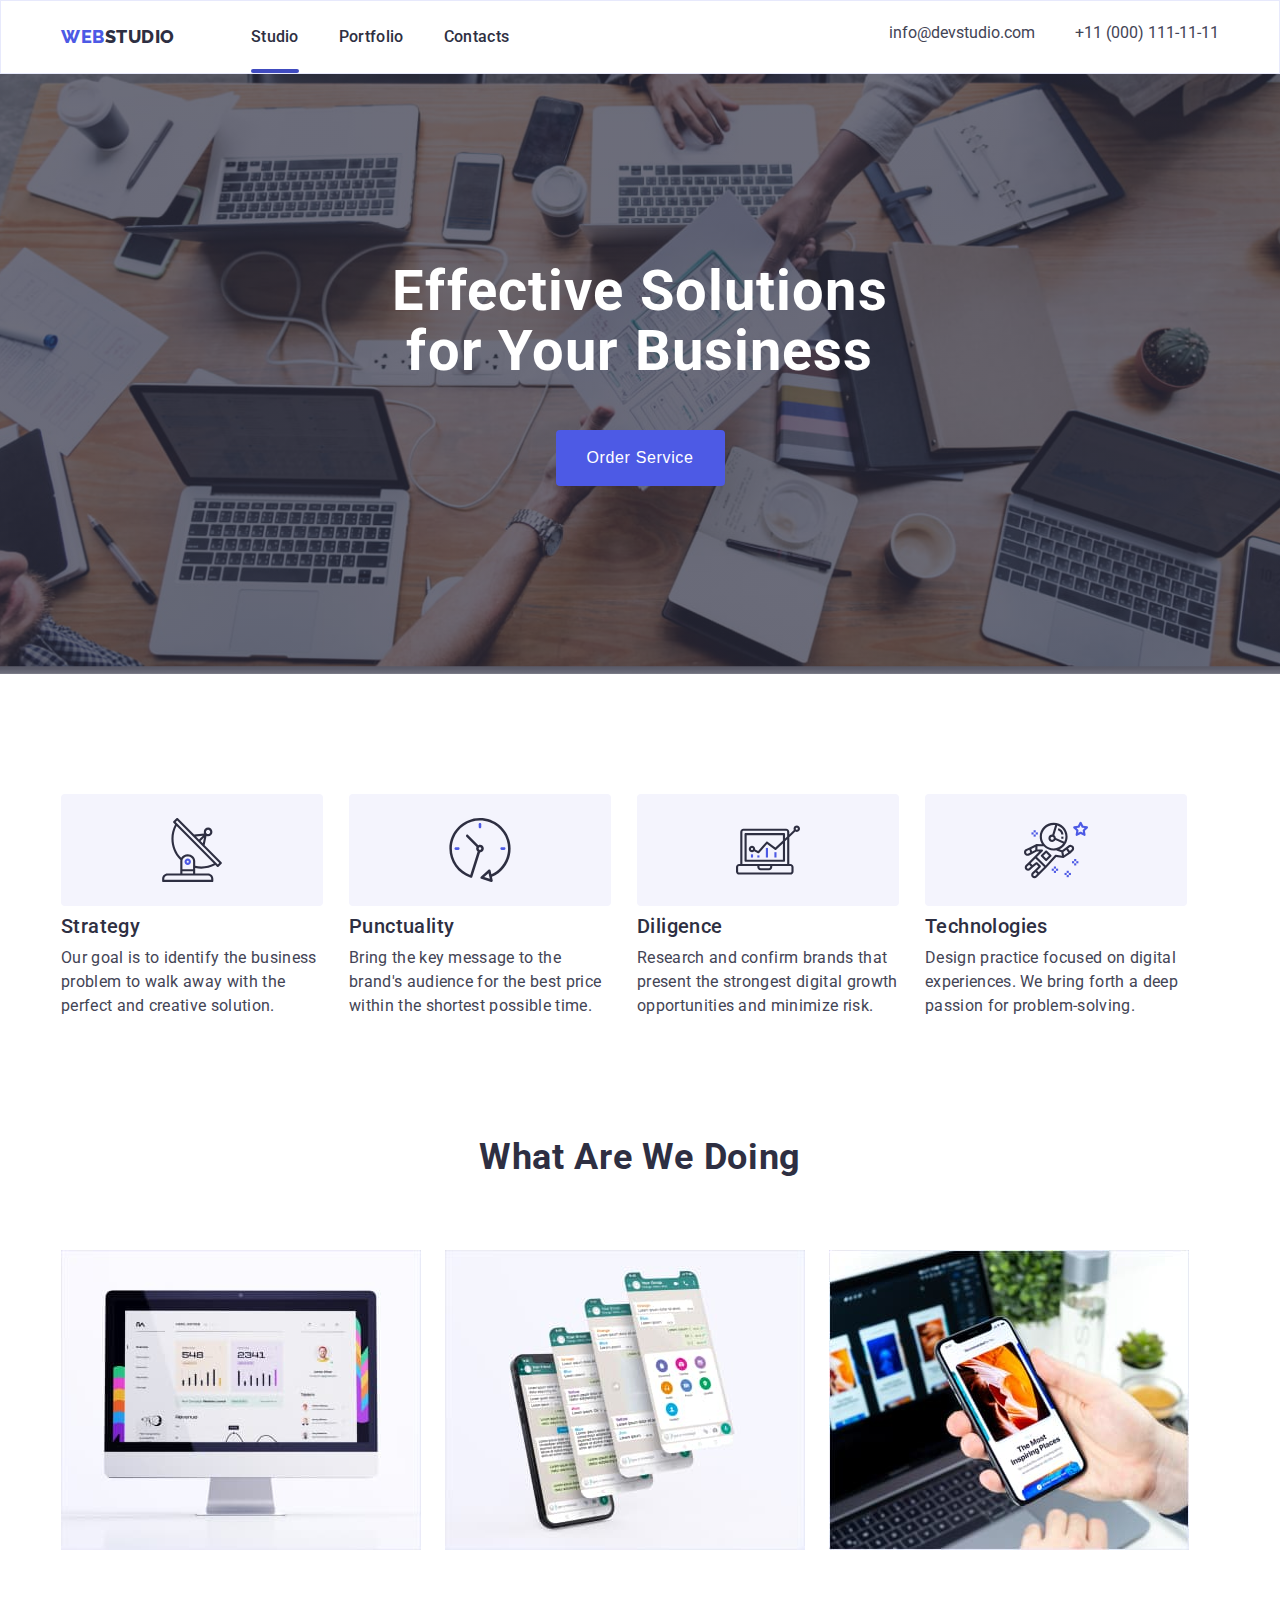
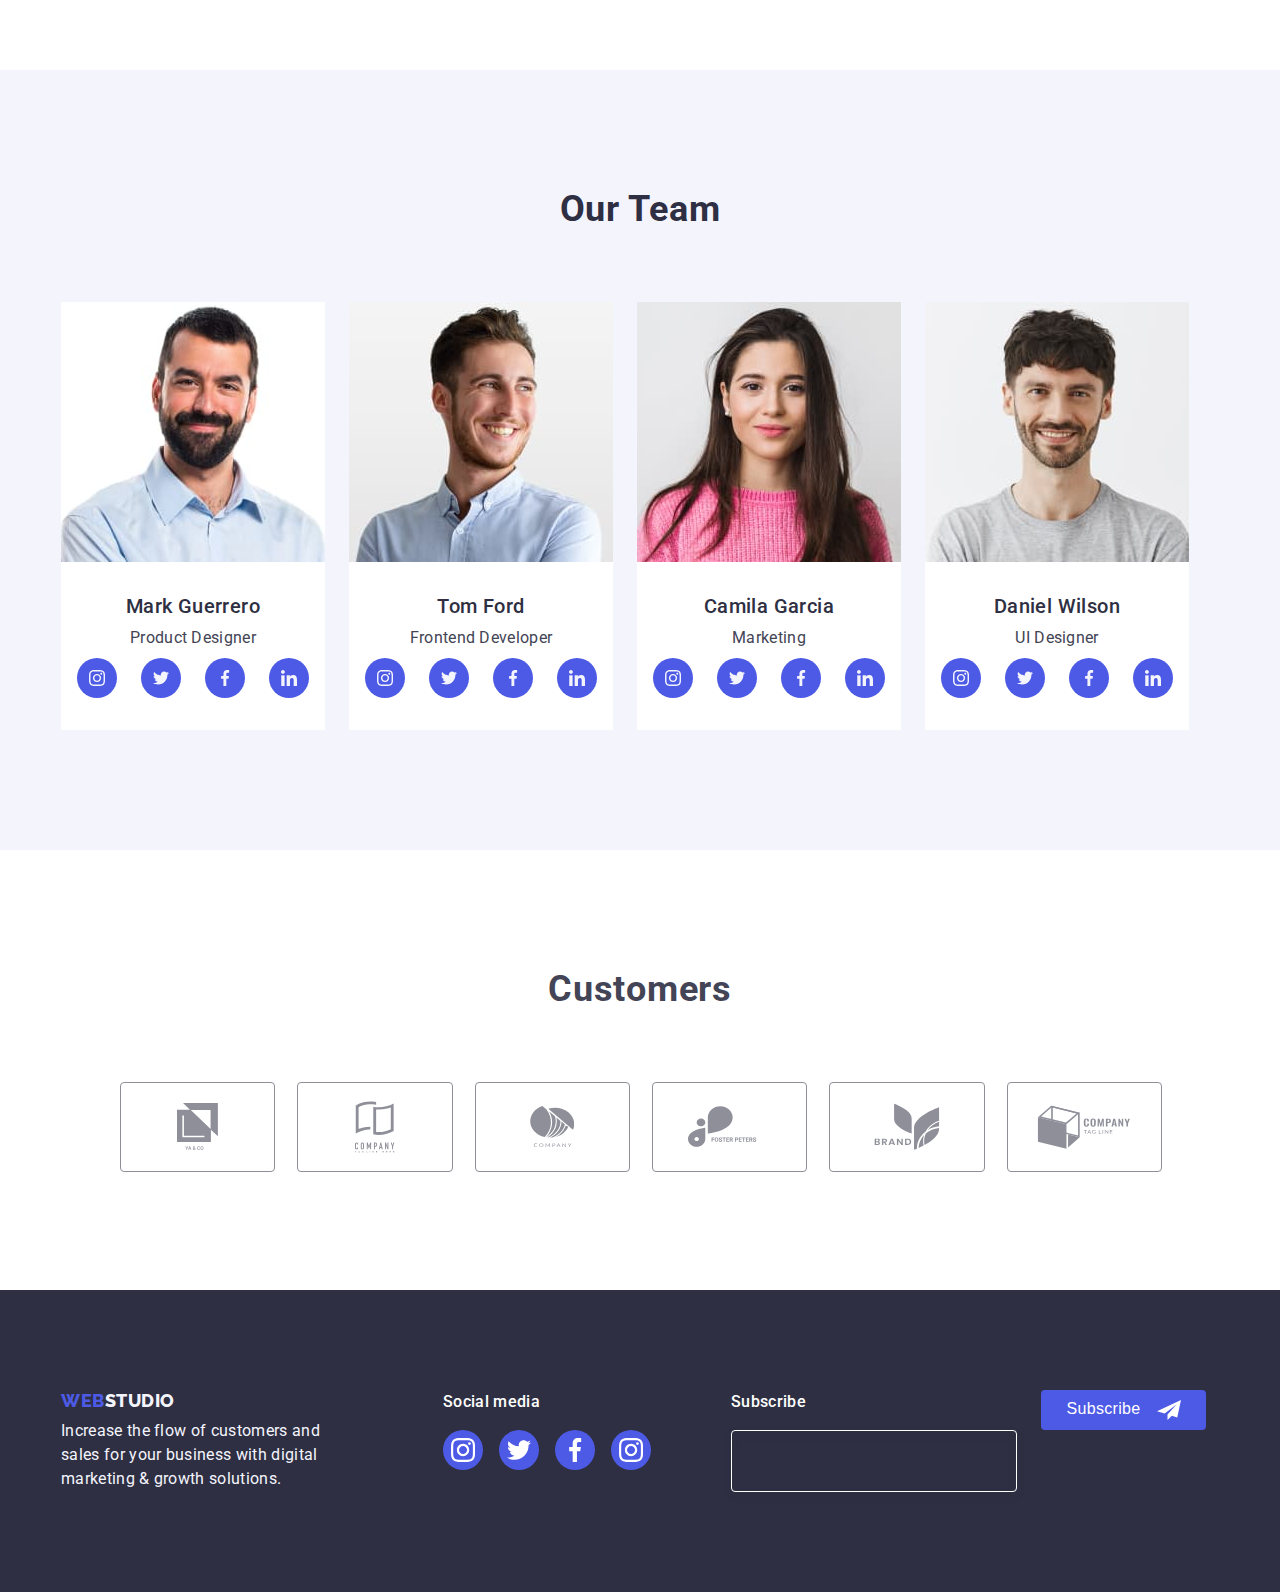
==== commit a36afc6a: "update" ====
--- a/index.html
+++ b/index.html
@@ -401,68 +401,75 @@
     <!--------------------- footer ----------------- -->
 
     <footer class="bottom-sektion">
-      <div class="contejner">
-        <ul class="footer-list list" >
-          <li class="footer-item">
+      <div class="footer-item contejner">
+          <div class="">
             <a class="logo-footer link" href="./index.html"
               >Web<span class="logo-color-footer">Studio</span></a>
             <p class="footer-text">
               Increase the flow of customers and sales for your business with
               digital marketing & growth solutions.
             </p>
-          </li>
-          <li>
+          </div>
+          <div class="soc-contejner">
             <p class="social-text">Social media</p>
             <ul class="footer-soc-list list">
-                  <li class="footer-soc-item">
-                    <a href="" class="footer-soc-link link">
-                      <svg class="footer-icon" width="24" height="24">
-                    <use href="./images/icons.svg#icon-instagram"></use>
-                  </svg>
-                    </a>
-                  </li>
-                  <li class="footer-soc-item">
-                    <a href="" class="footer-soc-link link">
-                      <svg class="footer-icon" width="24" height="24">
-                    <use href="./images/icons.svg#icon-twitter"></use>
-                  </svg>
-                    </a>
-                  </li>
-                  <li class="footer-soc-item">
-                    <a href="" class="footer-soc-link link">
-                      <svg class="footer-icon" width="24" height="24">
-                    <use href="./images/icons.svg#icon-facebook"></use>
-                  </svg>
-                    </a>
-                  </li>
-                  <li class="footer-soc-item">
-                    <a href="" class="footer-soc-link link">
-                      <svg class="footer-icon" width="24" height="24">
-                    <use href="./images/icons.svg#icon-instagram"></use>
-                  </svg>
-                </a>
-          </li>
-          <li class="subscribe-sectione">
+              <li class="footer-soc-item">
+                <a href="" class="footer-soc-link link">
+                  <svg class="footer-icon" width="24" height="24">
+                  <use href="./images/icons.svg#icon-instagram"></use>
+                </svg>
+                </a>
+              </li>
+              <li class="footer-soc-item">
+                <a href="" class="footer-soc-link link">
+                  <svg class="footer-icon" width="24" height="24">
+                <use href="./images/icons.svg#icon-twitter"></use>
+                </svg>
+                </a>
+              </li>
+              <li class="footer-soc-item">
+                <a href="" class="footer-soc-link link">
+                  <svg class="footer-icon" width="24" height="24">
+                  <use href="./images/icons.svg#icon-facebook"></use>
+                  </svg>
+                </a>
+              </li>
+              <li class="footer-soc-item">
+                <a href="" class="footer-soc-link link">
+                  <svg class="footer-icon" width="24" height="24">
+                <use href="./images/icons.svg#icon-instagram"></use>
+                </svg>
+                </a>
+              </li>
+            </ul>
+          </div>
+          <div class="subscribe-sectione">
             <form>
             <div class="sub-btn-wrap">
-            <label >
-              <span class="subscribe-titel">Subscribe</span>
-              <div></div><input 
-              name="email"
-              class="sub-input"
-              type="email"
-              required="E-mail">
-            </label>
-            <button class="sub-btn">Subscribe<svg class="sub-icons" weigth="24px" height="24px">
-              <use href="./images/icons.svg#icon-frame"></use></svg></button></div></div></form>
-          </li>
-        </ul>
-      </div>
-    </footer>
+              <label >
+                <span class="subscribe-titel">Subscribe</span>
+                <input 
+                  name="email"
+                  class="sub-input"
+                  type="email"
+                  required="E-mail">
+              </label>
+              <button class="sub-btn">Subscribe<svg class="sub-icons" weigth="24px" height="24px">
+                <use href="./images/icons.svg#icon-frame"></use>
+                </svg>
+              </button>
+            </div>
+            </form>
+          </div>
+        </div>
+      </footer>
     <!-- -------------------------------modal--------------------------------- -->
     <div class="backdrop is-hidden" data-modal>
       <div class="modal">
-        <button class="modal-btn" type="button"  data-modal-close>x</button>
+        <button class="modal-btn" type="button"  data-modal-close><svg class="btn-close-icons"
+          weith="24px" hight="24px">
+          <use href="./images/close.svg"></use>
+        </svg></button>
         <p class="modal-titel">Leave your contacts and we will call you back</p>
         <form class="modal-form">
           <div class="input-contejner">
@@ -476,7 +483,7 @@
             name="name" 
             class="modal-input" 
             placeholder="" required />
-          </label>
+          </label> 
           <svg class="modal-icons" weith="18" height="24">
               <use href="./images/icons.svg#icon-person">
               </use>
--- a/css/styles.css
+++ b/css/styles.css
@@ -183,13 +183,6 @@
     padding: 120px 0;
 }
 
-.hidden-sektion{
-    
-}
-.products-procesing-contejner{
-
-}
-
 .products-procesing{
 display: flex;
 }
@@ -210,11 +203,6 @@
     margin-right: 24px;
 
 }
-
-.produkt-item-wrap{
-}
-
-
 
 .produkt-icon-link{
     width: 262px;
@@ -227,9 +215,7 @@
     margin-bottom: 8px;
 }
 
-.produkt-icon{
-
-}
+
 .products-procesing-text{
     font-weight: 400;
     font-size: 16px;
@@ -282,10 +268,6 @@
 
 }
 
-.team-contejner{
-
-
-}
 .team{
     font-weight: 700;
     font-size: 36px;
@@ -362,9 +344,6 @@
 }
 .team-icon{
     fill: #F4F4FD;
-}
-.team-foto{
-
 }
 /* ------------------sektion 5------------------- */
 .customers {padding: 120px;
@@ -421,19 +400,24 @@
     background-color: #2e2f42;
     padding: 100px 0;
 }
-.footer-list{
-    display: flex;
-
-}
+
 .footer-item{
-
+display: flex;
 }
 .logo-footer{
 margin-bottom: 8px;
 }
 
 .footer-text {
-
+    font-weight: 400;
+    font-size: 16px;
+    line-height: 0.66;
+    letter-spacing: 0.02em;
+    color: #F4F4FD;
+}
+
+.soc-contejner{
+margin-right: 80px;
 }
 .social-text{
     font-family: 'Roboto';
@@ -515,9 +499,7 @@
     padding-bottom: 120px ;
 }
 
-.filters{
-
-}
+
 .portrtfolio-list {
     display: flex;
     padding-left: 0;
@@ -529,8 +511,7 @@
 img{display: block;
 max-width: 100%;
 height: auto;}
-.portfolio-item{
-}
+
 
 .filters-btn{
     font-family: "Roboto", sans-serif;
@@ -568,21 +549,12 @@
     padding: 32px;
 }
 /* ------------------ sektione2 (portfolio) ------------- */
-.sektion-btn{
-
-}
-.lisr-item-btn{
-
-
-}
 
 .btn-list {
     display: flex;
     flex-wrap: wrap;
     gap: 48px 24px;
 }
-
-.lisr-item-btn {}
 
 .contejner-porfolio-wrap {
     position: relative;
@@ -610,13 +582,14 @@
     padding: 40px;
     top: 0;
     background-color: #4D5AE5;
-    font-size: 18px;
-    font-weight: 600;
     color: #ffffff;
     height: 100%;
     transform: translateY(100%);
     transition: transform 250ms ease-in-out;
     overflow: auto;
+    font-weight: 400;
+    font-size: 16px;
+    letter-spacing: 0.02em;
 }
 
 .sektion-btn-name-app {
@@ -634,6 +607,9 @@
     line-height: 1.5;
     letter-spacing: 0.02em;
     color: #434455;
+}
+.sub-btn-wrap{
+    display: flex;
 }
 .sub-btn{
     width: 165px;
@@ -644,19 +620,23 @@
     color: #FFFFFF;
     font-weight: 500;
     font-size: 16px;
-    line-height: 24px;
+    line-height: 0.66;
     letter-spacing: 0.02em;
     color: #FFFFFF;
-}
-.sub-btn-wrap{
-
-}
+    display: flex;
+    flex-direction: row;
+    justify-content: center;
+    align-items: center;
+    padding: 8px 24px;
+    gap: 16px;
+    cursor: pointer;
+    outline: none;
+}
+
 .sub-icons{
-width: 24px;
-height: 24px;
-position: absolute;
-fill: #FFFFFF;
-
+        width: 24px;
+    height: 24px;
+    fill: #FFFFFF
 }
 .btn-contejner {
     border-right-width: 1px;
@@ -670,11 +650,6 @@
     border-left-color: #E7E9FC;
 }
 
-.subscribe-sectione{
-
-}
-
-
 .subscribe-titel{
     font-weight: 500;
     font-size: 16px;
@@ -687,11 +662,16 @@
     width: 264px;
     height: 40px;
     margin: 16px 24px 0 0;
-    border-radius: 4px;
-    border: none;
+    border: 1px solid #FFFFFF;
+    filter: drop-shadow(0px 4px 4px rgba(0, 0, 0, 0.15));
+    border-radius: 4px;
     font-style: normal;
     font-weight: 400;
     font-size: 12px;
+    background-color: transparent;
+    color: #FFFFFF;
+    padding: 10px
+
 }
 
 /* -----------------------------MODAL---------------------------- */
@@ -707,7 +687,6 @@
 
 .modal{
     width: 408px;
-    min-height: 584px;
     background-color: #fff;
     border-radius: 4px;
     position: absolute;
@@ -715,7 +694,11 @@
     left: 50%;
     transform: translate(-50%, -50%) scale(1);
     transition: transform 250ms ease-in-out;
-    padding: 20px;
+    padding-top: 72px;
+    padding-right:  20px;
+    padding-bottom: 20px;
+    padding-left: 20px;
+    
 }
 .backdrop.is-hidden .modal{
     transform: translate(-50%, -50%) scaleY(0);
@@ -725,13 +708,12 @@
     width: 24px;
     height: 24px;
     border-radius: 50px;
-    border-color: transparent;
-    display: block;
-    margin-left: auto;
-    fill: #8E8F99;
-    border: solid 1px #999;
-}
-
+    position: absolute;
+}
+
+.btn-close-icons{
+
+}
 
 .is-hidden{
 opacity: 0;
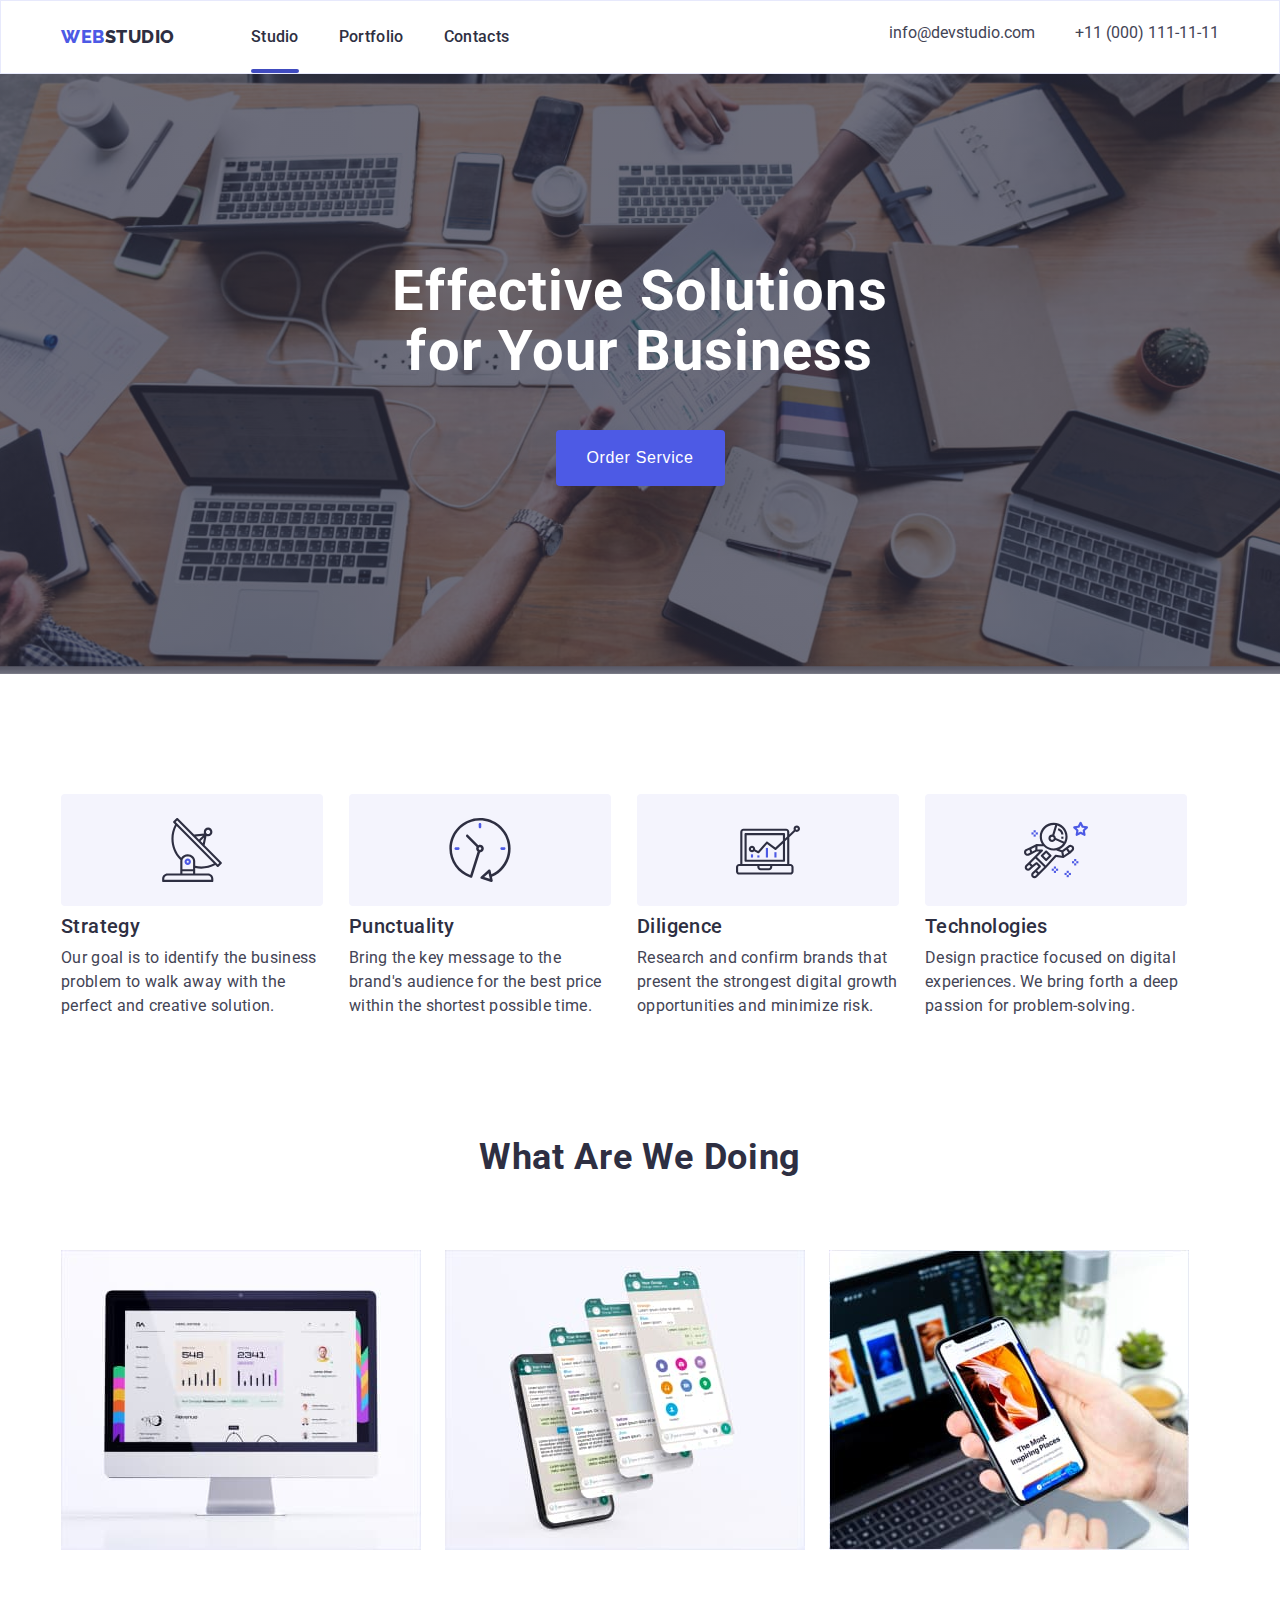
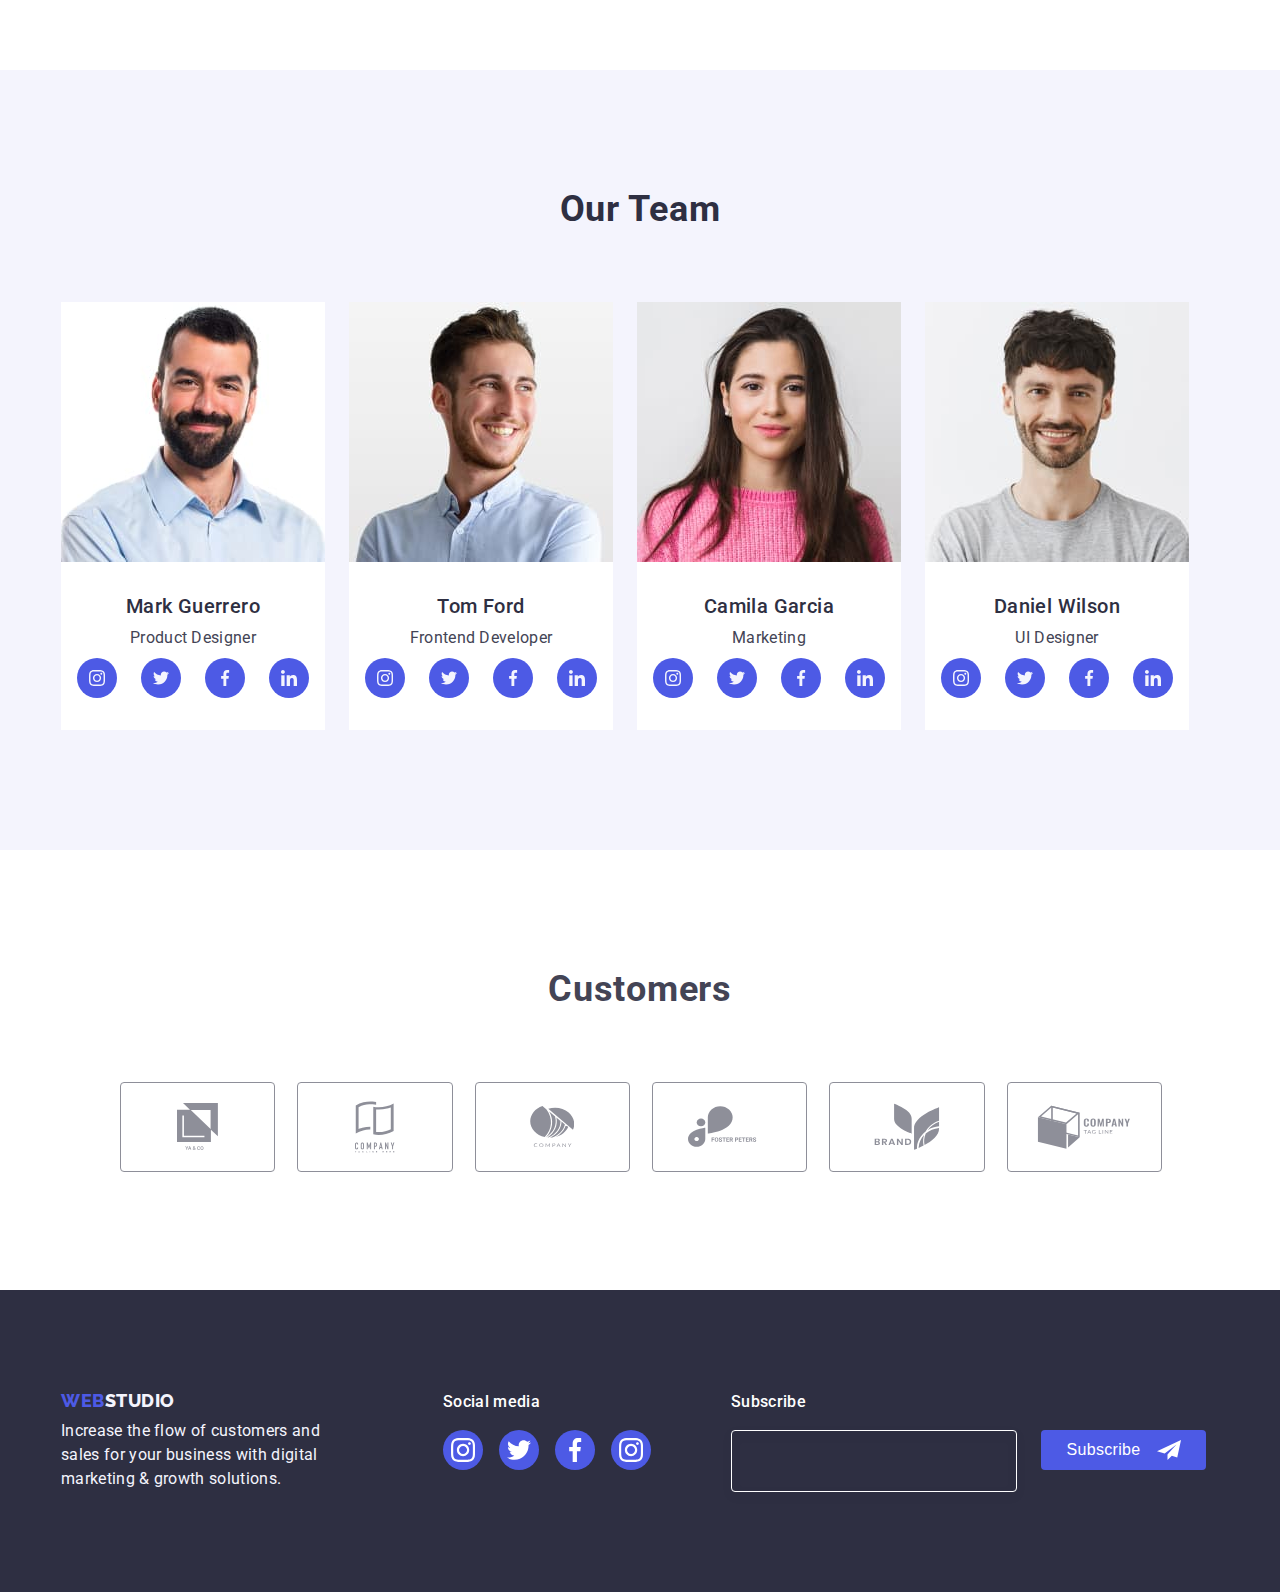
==== commit ba9fbfff: "last update" ====
--- a/index.html
+++ b/index.html
@@ -64,7 +64,9 @@
       <section class="hero">
         <div class="contejner hero-contejner">
           <h1 class="hero-text">Effective Solutions for Your Business</h1>
-          <button class="hero-btn" data-modal-open type="button">Order Service</button>
+          <button class="hero-btn" data-modal-open type="button">
+            Order Service
+          </button>
         </div>
       </section>
 
@@ -187,29 +189,29 @@
                   <li class="team-soc-item">
                     <a href="" class="team-soc-link link">
                       <svg class="team-icon" width="16" height="16">
-                    <use href="./images/icons.svg#icon-instagram"></use>
-                  </svg>
-                    </a>
-                  </li>
-                  <li class="team-soc-item">
-                    <a href="" class="team-soc-link link">
-                      <svg class="team-icon" width="16" height="16">
-                    <use href="./images/icons.svg#icon-twitter"></use>
-                  </svg>
-                    </a>
-                  </li>
-                  <li class="team-soc-item">
-                    <a href="" class="team-soc-link link">
-                      <svg class="team-icon" width="16" height="16">
-                    <use href="./images/icons.svg#icon-facebook"></use>
-                  </svg>
-                    </a>
-                  </li>
-                  <li class="team-soc-item">
-                    <a href="" class="team-soc-link link">
-                      <svg class="team-icon" width="16" height="16">
-                    <use href="./images/icons.svg#icon-linkedin"></use>
-                  </svg>
+                        <use href="./images/icons.svg#icon-instagram"></use>
+                      </svg>
+                    </a>
+                  </li>
+                  <li class="team-soc-item">
+                    <a href="" class="team-soc-link link">
+                      <svg class="team-icon" width="16" height="16">
+                        <use href="./images/icons.svg#icon-twitter"></use>
+                      </svg>
+                    </a>
+                  </li>
+                  <li class="team-soc-item">
+                    <a href="" class="team-soc-link link">
+                      <svg class="team-icon" width="16" height="16">
+                        <use href="./images/icons.svg#icon-facebook"></use>
+                      </svg>
+                    </a>
+                  </li>
+                  <li class="team-soc-item">
+                    <a href="" class="team-soc-link link">
+                      <svg class="team-icon" width="16" height="16">
+                        <use href="./images/icons.svg#icon-linkedin"></use>
+                      </svg>
                     </a>
                   </li>
                 </ul>
@@ -231,31 +233,32 @@
                   <li class="team-soc-item">
                     <a href="" class="team-soc-link link">
                       <svg class="team-icon" width="16" height="16">
-                    <use href="./images/icons.svg#icon-instagram"></use>
-                  </svg>
-                    </a>
-                  </li>
-                  <li class="team-soc-item">
-                    <a href="" class="team-soc-link link">
-                      <svg class="team-icon" width="16" height="16">
-                    <use href="./images/icons.svg#icon-twitter"></use>
-                  </svg>
-                    </a>
-                  </li>
-                  <li class="team-soc-item">
-                    <a href="" class="team-soc-link link">
-                      <svg class="team-icon" width="16" height="16">
-                    <use href="./images/icons.svg#icon-facebook"></use>
-                  </svg>
-                    </a>
-                  </li>
-                  <li class="team-soc-item">
-                    <a href="" class="team-soc-link link">
-                      <svg class="team-icon" width="16" height="16">
-                    <use href="./images/icons.svg#icon-linkedin"></use>
-                  </svg>
-                    </a>
-                  </li>
+                        <use href="./images/icons.svg#icon-instagram"></use>
+                      </svg>
+                    </a>
+                  </li>
+                  <li class="team-soc-item">
+                    <a href="" class="team-soc-link link">
+                      <svg class="team-icon" width="16" height="16">
+                        <use href="./images/icons.svg#icon-twitter"></use>
+                      </svg>
+                    </a>
+                  </li>
+                  <li class="team-soc-item">
+                    <a href="" class="team-soc-link link">
+                      <svg class="team-icon" width="16" height="16">
+                        <use href="./images/icons.svg#icon-facebook"></use>
+                      </svg>
+                    </a>
+                  </li>
+                  <li class="team-soc-item">
+                    <a href="" class="team-soc-link link">
+                      <svg class="team-icon" width="16" height="16">
+                        <use href="./images/icons.svg#icon-linkedin"></use>
+                      </svg>
+                    </a>
+                  </li>
+                </ul>
               </div>
             </li>
 
@@ -274,31 +277,32 @@
                   <li class="team-soc-item">
                     <a href="" class="team-soc-link link">
                       <svg class="team-icon" width="16" height="16">
-                    <use href="./images/icons.svg#icon-instagram"></use>
-                  </svg>
-                    </a>
-                  </li>
-                  <li class="team-soc-item">
-                    <a href="" class="team-soc-link link">
-                      <svg class="team-icon" width="16" height="16">
-                    <use href="./images/icons.svg#icon-twitter"></use>
-                  </svg>
-                    </a>
-                  </li>
-                  <li class="team-soc-item">
-                    <a href="" class="team-soc-link link">
-                      <svg class="team-icon" width="16" height="16">
-                    <use href="./images/icons.svg#icon-facebook"></use>
-                  </svg>
-                    </a>
-                  </li>
-                  <li class="team-soc-item">
-                    <a href="" class="team-soc-link link">
-                      <svg class="team-icon" width="16" height="16">
-                    <use href="./images/icons.svg#icon-linkedin"></use>
-                  </svg>
-                    </a>
-                  </li>
+                        <use href="./images/icons.svg#icon-instagram"></use>
+                      </svg>
+                    </a>
+                  </li>
+                  <li class="team-soc-item">
+                    <a href="" class="team-soc-link link">
+                      <svg class="team-icon" width="16" height="16">
+                        <use href="./images/icons.svg#icon-twitter"></use>
+                      </svg>
+                    </a>
+                  </li>
+                  <li class="team-soc-item">
+                    <a href="" class="team-soc-link link">
+                      <svg class="team-icon" width="16" height="16">
+                        <use href="./images/icons.svg#icon-facebook"></use>
+                      </svg>
+                    </a>
+                  </li>
+                  <li class="team-soc-item">
+                    <a href="" class="team-soc-link link">
+                      <svg class="team-icon" width="16" height="16">
+                        <use href="./images/icons.svg#icon-linkedin"></use>
+                      </svg>
+                    </a>
+                  </li>
+                </ul>
               </div>
             </li>
 
@@ -317,31 +321,32 @@
                   <li class="team-soc-item">
                     <a href="" class="team-soc-link link">
                       <svg class="team-icon" width="16" height="16">
-                    <use href="./images/icons.svg#icon-instagram"></use>
-                  </svg>
-                    </a>
-                  </li>
-                  <li class="team-soc-item">
-                    <a href="" class="team-soc-link link">
-                      <svg class="team-icon" width="16" height="16">
-                    <use href="./images/icons.svg#icon-twitter"></use>
-                  </svg>
-                    </a>
-                  </li>
-                  <li class="team-soc-item">
-                    <a href="" class="team-soc-link link">
-                      <svg class="team-icon" width="16" height="16">
-                    <use href="./images/icons.svg#icon-facebook"></use>
-                  </svg>
-                    </a>
-                  </li>
-                  <li class="team-soc-item">
-                    <a href="" class="team-soc-link link">
-                      <svg class="team-icon" width="16" height="16">
-                    <use href="./images/icons.svg#icon-linkedin"></use>
-                  </svg>
-                    </a>
-                  </li>
+                        <use href="./images/icons.svg#icon-instagram"></use>
+                      </svg>
+                    </a>
+                  </li>
+                  <li class="team-soc-item">
+                    <a href="" class="team-soc-link link">
+                      <svg class="team-icon" width="16" height="16">
+                        <use href="./images/icons.svg#icon-twitter"></use>
+                      </svg>
+                    </a>
+                  </li>
+                  <li class="team-soc-item">
+                    <a href="" class="team-soc-link link">
+                      <svg class="team-icon" width="16" height="16">
+                        <use href="./images/icons.svg#icon-facebook"></use>
+                      </svg>
+                    </a>
+                  </li>
+                  <li class="team-soc-item">
+                    <a href="" class="team-soc-link link">
+                      <svg class="team-icon" width="16" height="16">
+                        <use href="./images/icons.svg#icon-linkedin"></use>
+                      </svg>
+                    </a>
+                  </li>
+                </ul>
               </div>
             </li>
           </ul>
@@ -398,155 +403,156 @@
         </ul>
       </section>
     </main>
-    <!--------------------- footer ----------------- -->
+    <!-------------------- footer ----------------- -->
 
     <footer class="bottom-sektion">
       <div class="footer-item contejner">
-          <div class="">
-            <a class="logo-footer link" href="./index.html"
-              >Web<span class="logo-color-footer">Studio</span></a>
-            <p class="footer-text">
-              Increase the flow of customers and sales for your business with
-              digital marketing & growth solutions.
-            </p>
-          </div>
-          <div class="soc-contejner">
-            <p class="social-text">Social media</p>
-            <ul class="footer-soc-list list">
-              <li class="footer-soc-item">
-                <a href="" class="footer-soc-link link">
-                  <svg class="footer-icon" width="24" height="24">
+        <div class="">
+          <a class="logo-footer link" href="./index.html"
+            >Web<span class="logo-color-footer">Studio</span></a
+          >
+          <p class="footer-text">
+            Increase the flow of customers and sales for your business with
+            digital marketing & growth solutions.
+          </p>
+        </div>
+        <div class="soc-contejner">
+          <p class="social-text">Social media</p>
+          <ul class="footer-soc-list list">
+            <li class="footer-soc-item">
+              <a href="" class="footer-soc-link link">
+                <svg class="footer-icon" width="24" height="24">
                   <use href="./images/icons.svg#icon-instagram"></use>
                 </svg>
-                </a>
-              </li>
-              <li class="footer-soc-item">
-                <a href="" class="footer-soc-link link">
-                  <svg class="footer-icon" width="24" height="24">
-                <use href="./images/icons.svg#icon-twitter"></use>
+              </a>
+            </li>
+            <li class="footer-soc-item">
+              <a href="" class="footer-soc-link link">
+                <svg class="footer-icon" width="24" height="24">
+                  <use href="./images/icons.svg#icon-twitter"></use>
                 </svg>
-                </a>
-              </li>
-              <li class="footer-soc-item">
-                <a href="" class="footer-soc-link link">
-                  <svg class="footer-icon" width="24" height="24">
+              </a>
+            </li>
+            <li class="footer-soc-item">
+              <a href="" class="footer-soc-link link">
+                <svg class="footer-icon" width="24" height="24">
                   <use href="./images/icons.svg#icon-facebook"></use>
-                  </svg>
-                </a>
-              </li>
-              <li class="footer-soc-item">
-                <a href="" class="footer-soc-link link">
-                  <svg class="footer-icon" width="24" height="24">
-                <use href="./images/icons.svg#icon-instagram"></use>
                 </svg>
-                </a>
-              </li>
-            </ul>
-          </div>
-          <div class="subscribe-sectione">
-            <form>
+              </a>
+            </li>
+            <li class="footer-soc-item">
+              <a href="" class="footer-soc-link link">
+                <svg class="footer-icon" width="24" height="24">
+                  <use href="./images/icons.svg#icon-instagram"></use>
+                </svg>
+              </a>
+            </li>
+          </ul>
+        </div>
+        <div class="subscribe-sectione">
+          <form>
             <div class="sub-btn-wrap">
-              <label >
-                <span class="subscribe-titel">Subscribe</span>
-                <input 
+              <p class="sub-text">Subscribe</p>
+              <div class="sub-input-sektion">
+                <input
                   name="email"
                   class="sub-input"
                   type="email"
-                  required="E-mail">
-              </label>
-              <button class="sub-btn">Subscribe<svg class="sub-icons" weigth="24px" height="24px">
-                <use href="./images/icons.svg#icon-frame"></use>
-                </svg>
-              </button>
+                  required=""
+                />
+                <button class="sub-btn">
+                  Subscribe<svg class="sub-icons">
+                    <use href="./images/icons.svg#icon-frame"></use>
+                  </svg>
+                </button>
+              </div>
             </div>
-            </form>
-          </div>
-        </div>
-      </footer>
+          </form>
+        </div>
+      </div>
+    </footer>
     <!-- -------------------------------modal--------------------------------- -->
     <div class="backdrop is-hidden" data-modal>
       <div class="modal">
-        <button class="modal-btn" type="button"  data-modal-close><svg class="btn-close-icons"
-          weith="24px" hight="24px">
-          <use href="./images/close.svg"></use>
-        </svg></button>
+        <button class="modal-btn" type="button" data-modal-close>
+          <svg class="btn-close-icons">
+            <use href="./images/icons.svg#icon-close-1"></use>
+          </svg>
+        </button>
         <p class="modal-titel">Leave your contacts and we will call you back</p>
         <form class="modal-form">
           <div class="input-contejner">
-            <label  class="modal-label">
-              <span class="label-text">
-              Name
-            </span>
-            <div class="modal-wrap">
-              <input 
-            type="text" 
-            name="name" 
-            class="modal-input" 
-            placeholder="" required />
-          </label> 
-          <svg class="modal-icons" weith="18" height="24">
-              <use href="./images/icons.svg#icon-person">
-              </use>
-            </svg></div></div>
-            <div class="input-contejner">
-          <label  class="modal-label">
-            <span class="label-text">
-              Phone
-            </span>
-            <div class="modal-wrap">
-              <input 
-            type="text" 
-            name="name" 
-            class="modal-input" 
-            placeholder=""/>
+            <label class="modal-label">
+              <span class="label-text"> Name </span>
+              <input
+                type="text"
+                name="name"
+                class="modal-input"
+                placeholder=""
+                required
+              />
             </label>
-            <svg class="modal-icons" weith="18" height="24">
-              <use href="./images/icons.svg#icon-phone-black-18dp-1">
-              </use>
-            </svg></div></div>
-            <div class="input-contejner">
-          <label  class="modal-label">
-            <span class="label-text">
-              Email
-            </span>
-            <div class="modal-wrap">
-              <input 
-            type="email" 
-            name="name" 
-            class="modal-input" 
-            placeholder="" required />
+            <svg class="modal-icons">
+              <use href="./images/icons.svg#icon-person"></use>
+            </svg>
+          </div>
+          <div class="input-contejner">
+            <label class="modal-label">
+              <span class="label-text"> Phone </span>
+              <input
+                type="text"
+                name="name"
+                class="modal-input"
+                placeholder=""
+              />
             </label>
-            <svg class="modal-icons" weith="18" height="24">
-              <use href="./images/icons.svg#icon-email">
-              </use>
-            </svg></div></div>
-            <div class="input-contejner">
-          <label class="modal-label" 
-            for="user-text">Comments<textarea 
-            name="user-text" 
-            id="user-text" 
-            class="modal-textarea" 
-            placeholder="Text input"></textarea></label></div>
-
-            <div class="input-contejner"  >
-              <input 
-              class="input-check visuallv-hidden" 
-              id="privacy" 
+            <svg class="modal-icons">
+              <use href="./images/icons.svg#icon-phone-black-18dp-1"></use>
+            </svg>
+          </div>
+          <div class="input-contejner">
+            <label class="modal-label">
+              <span class="label-text"> Email </span>
+              <input
+                type="email"
+                name="name"
+                class="modal-input"
+                placeholder=""
+                required
+              />
+            </label>
+            <svg class="modal-icons">
+              <use href="./images/icons.svg#icon-email"></use>
+            </svg>
+          </div>
+          <div class="input-contejner">
+            <label class="modal-label" for="user-text"
+              >Comments<textarea
+                name="user-text"
+                id="user-text"
+                class="modal-textarea"
+                placeholder="Text input"
+              ></textarea>
+            </label>
+          </div>
+          <div class="input-contejner">
+            <input
+              class="input-check visuallv-hidden"
+              id="privacy"
               name="privacy"
               type="checkbox"
-              value="tru">
-              <label class="check-text" for="privacy" >&nbsp I accept the terms and conditions of the <a href="privaci polici"> &nbspPrivaci Polici</a></label>
-            </div>
-          
-          <button type="submit" class="send-btn">Send</button> 
+              value="tru"
+            />
+            <label class="check-text" for="privacy"
+              >&nbsp;I accept the terms and conditions of the
+              <a href="privaci_polici"> &nbsp;Privaci Polici</a></label
+            >
+          </div>
+
+          <button type="submit" class="send-btn">Send</button>
         </form>
+      </div>
     </div>
-    <script src="./js/modal.js">
-
-    </script>
-  <script src="https: //unpkg.com/aos@2.3.1/dist/aos.js"></script>
-  <script>
-    AOS. init(); 
-  </script>
+    <script src="./js/modal.js"></script>
   </body>
 </html>
--- a/css/styles.css
+++ b/css/styles.css
@@ -608,9 +608,20 @@
     letter-spacing: 0.02em;
     color: #434455;
 }
-.sub-btn-wrap{
-    display: flex;
-}
+
+.sub-input-sektion{
+display: flex;
+}
+.sub-text {
+    font-style: normal;
+    font-weight: 500;
+    font-size: 16px;
+    line-height: 1.5;
+    letter-spacing: 0.02em;
+    margin-bottom: 16px;
+    color: #ffffff;
+}
+
 .sub-btn{
     width: 165px;
     height: 40px;
@@ -620,23 +631,18 @@
     color: #FFFFFF;
     font-weight: 500;
     font-size: 16px;
-    line-height: 0.66;
     letter-spacing: 0.02em;
     color: #FFFFFF;
     display: flex;
-    flex-direction: row;
-    justify-content: center;
-    align-items: center;
-    padding: 8px 24px;
+    justify-content: center;
+    align-items: center;
     gap: 16px;
-    cursor: pointer;
-    outline: none;
 }
 
 .sub-icons{
-        width: 24px;
+    width: 24px;
     height: 24px;
-    fill: #FFFFFF
+    fill: #FFFFFF;
 }
 .btn-contejner {
     border-right-width: 1px;
@@ -661,7 +667,7 @@
 .sub-input{
     width: 264px;
     height: 40px;
-    margin: 16px 24px 0 0;
+    margin-right: 24px;
     border: 1px solid #FFFFFF;
     filter: drop-shadow(0px 4px 4px rgba(0, 0, 0, 0.15));
     border-radius: 4px;
@@ -705,14 +711,19 @@
 }
 
 .modal-btn{
-    width: 24px;
+    position: absolute;
+    right: 24px;
+    border-radius: 50px;
+    border-color: transparent;
+    background: transparent;
+    transform: translateY(-130%);
+}
+
+.btn-close-icons
+    {width: 24px;
     height: 24px;
-    border-radius: 50px;
-    position: absolute;
-}
-
-.btn-close-icons{
-
+    display: flex;
+    fill: #2E2F42;
 }
 
 .is-hidden{
@@ -753,10 +764,14 @@
 }
 
 .modal-icons{width: 18px;
-    position: absolute;
+    height: 24px;
     left: 16px;
+    position:relative ;
+    transform: translateY(-130%);
     top: 50%;
-    transform: translateY(-50%);
+    justify-content: center;
+    align-items: center;
+    display: flex;
 }
 
 .input-contejner{
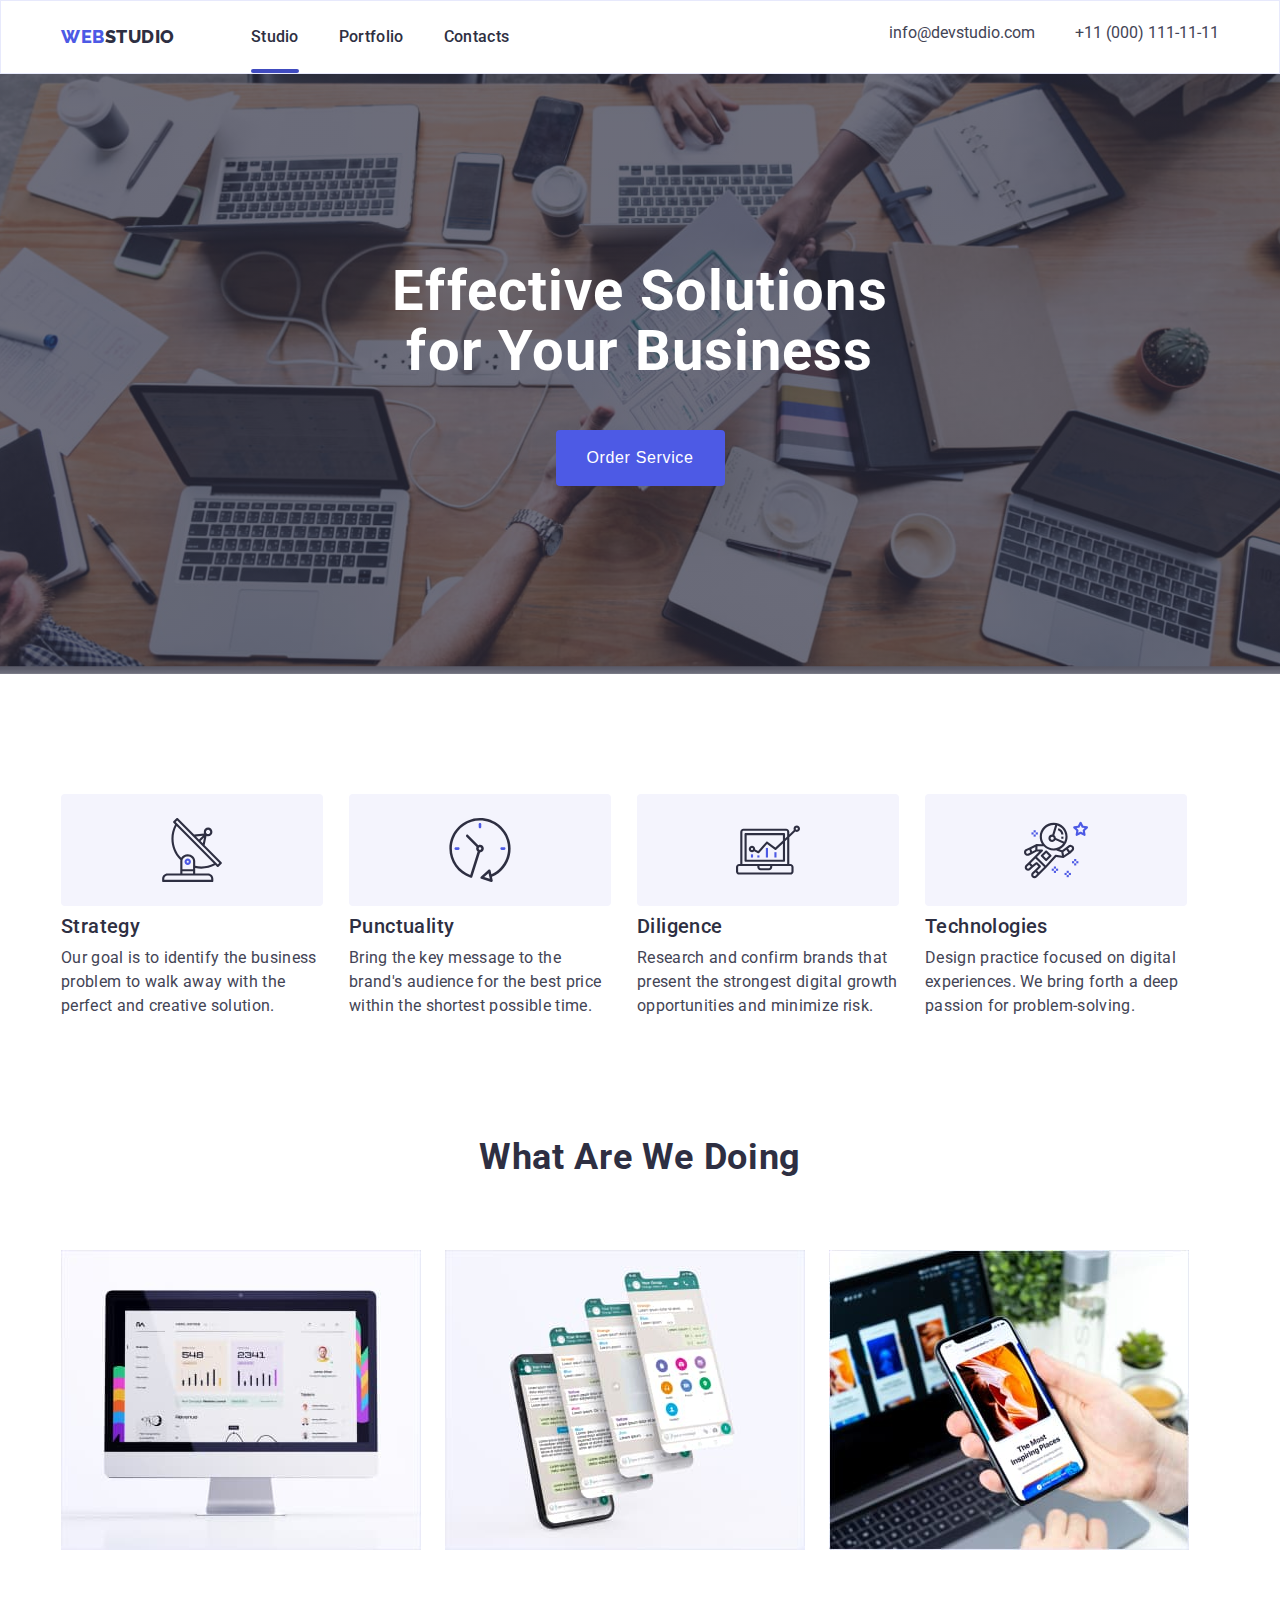
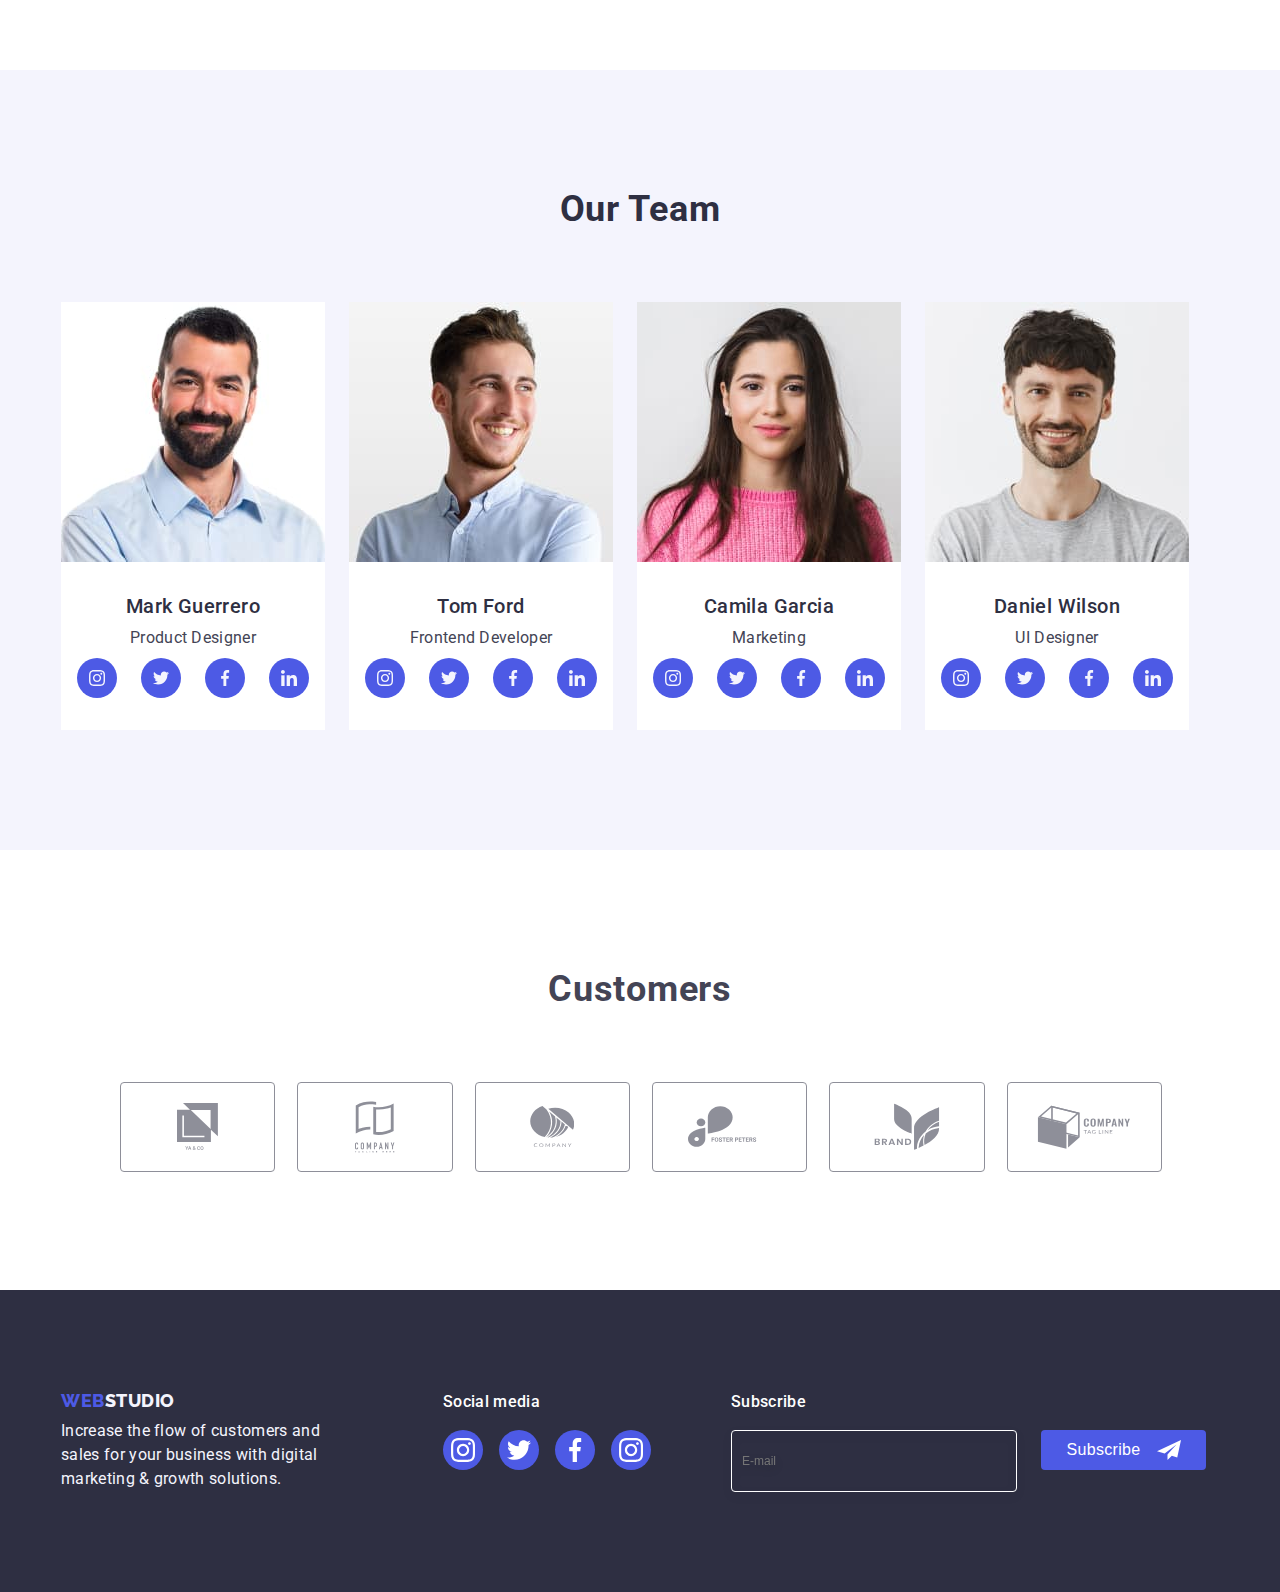
==== commit 6845cbc4: "update" ====
--- a/index.html
+++ b/index.html
@@ -459,6 +459,7 @@
                   class="sub-input"
                   type="email"
                   required=""
+                  placeholder="E-mail"
                 />
                 <button class="sub-btn">
                   Subscribe<svg class="sub-icons">
@@ -482,19 +483,21 @@
         <p class="modal-titel">Leave your contacts and we will call you back</p>
         <form class="modal-form">
           <div class="input-contejner">
-            <label class="modal-label">
-              <span class="label-text"> Name </span>
-              <input
-                type="text"
-                name="name"
-                class="modal-input"
-                placeholder=""
-                required
-              />
-            </label>
-            <svg class="modal-icons">
-              <use href="./images/icons.svg#icon-person"></use>
-            </svg>
+            <div class="input-wrap">
+              <label class="modal-label">
+                <span class="label-text"> Name </span>
+                <input
+                  type="text"
+                  name="name"
+                  class="modal-input"
+                  placeholder=""
+                  required
+                />
+              </label>
+              <svg class="modal-icons">
+                <use href="./images/icons.svg#icon-person"></use>
+              </svg>
+            </div>
           </div>
           <div class="input-contejner">
             <label class="modal-label">
@@ -525,9 +528,10 @@
               <use href="./images/icons.svg#icon-email"></use>
             </svg>
           </div>
-          <div class="input-contejner">
+          <div class="input-contejner-check">
             <label class="modal-label" for="user-text"
-              >Comments<textarea
+              ><span class="label-text">Comments</span
+              ><textarea
                 name="user-text"
                 id="user-text"
                 class="modal-textarea"
--- a/css/styles.css
+++ b/css/styles.css
@@ -13,6 +13,8 @@
 h1, h2, h3, h4, h5, h6{ margin: 0; }
 
 p{ margin: 0;}
+
+a, button {cursor: pointer;}
 
 
 .link{ text-decoration: none;
@@ -339,7 +341,7 @@
     align-items: center;
     justify-content: center;
 }
-.team-soc-link:is(:hover, focus){
+.team-soc-link:is(:hover, :focus){
     background-color: #404BBF;
 }
 .team-icon{
@@ -369,14 +371,14 @@
 border-color: #404BBF;
     transition: transform 250ms linear;
 }
-.customers-item {
+.customers-item{
     width: 168px;
     height: 88px;
 }
 
 
 
-.customers-link {
+.customers-link{
     width: 100%;
     height: 100%;
     display: flex;
@@ -386,7 +388,7 @@
     border-radius: 4px;
     color: var(--color-slate)
 }
-.custom-icon {
+.custom-icon{
     fill: var(--color-slate);
 }
 .customers-link:hover > .custom-icon{
@@ -741,10 +743,12 @@
     margin-top: 24px;
     margin-bottom: 16px;
 }
-.modal-wrap{
+.input-wrap{
     position: relative;
 }
-
+.modal-form .modal-input:focus + .modal-icons {
+    fill: #3f51b5;
+}
 .modal-input{
     width: 100%;
     height: 40px;
@@ -752,10 +756,9 @@
     border-radius: 4px;
     padding-left: 38px;
     outline: transparent;
-    
-}
-
-.modal-input:focus {
+}
+
+.modal-input:focus{
     border-color: #4D5AE5;
 }
 
@@ -763,19 +766,24 @@
     fill: #4D5AE5;
 }
 
-.modal-icons{width: 18px;
+.modal-icons{
+    width: 18px;
     height: 24px;
     left: 16px;
     position:relative ;
     transform: translateY(-130%);
-    top: 50%;
-    justify-content: center;
-    align-items: center;
-    display: flex;
-}
-
+    justify-content: center;
+    align-items: center;
+    display: flex;
+    fill: #2E2F42;
+}
+
+.modal-icons:focus{
+    fill: var(--color-ocean);
+}
 .input-contejner{
-    margin-bottom: 8px;
+    margin: 0 0 8px 0;
+height: 58px;
 }
 
 .modal-label {
